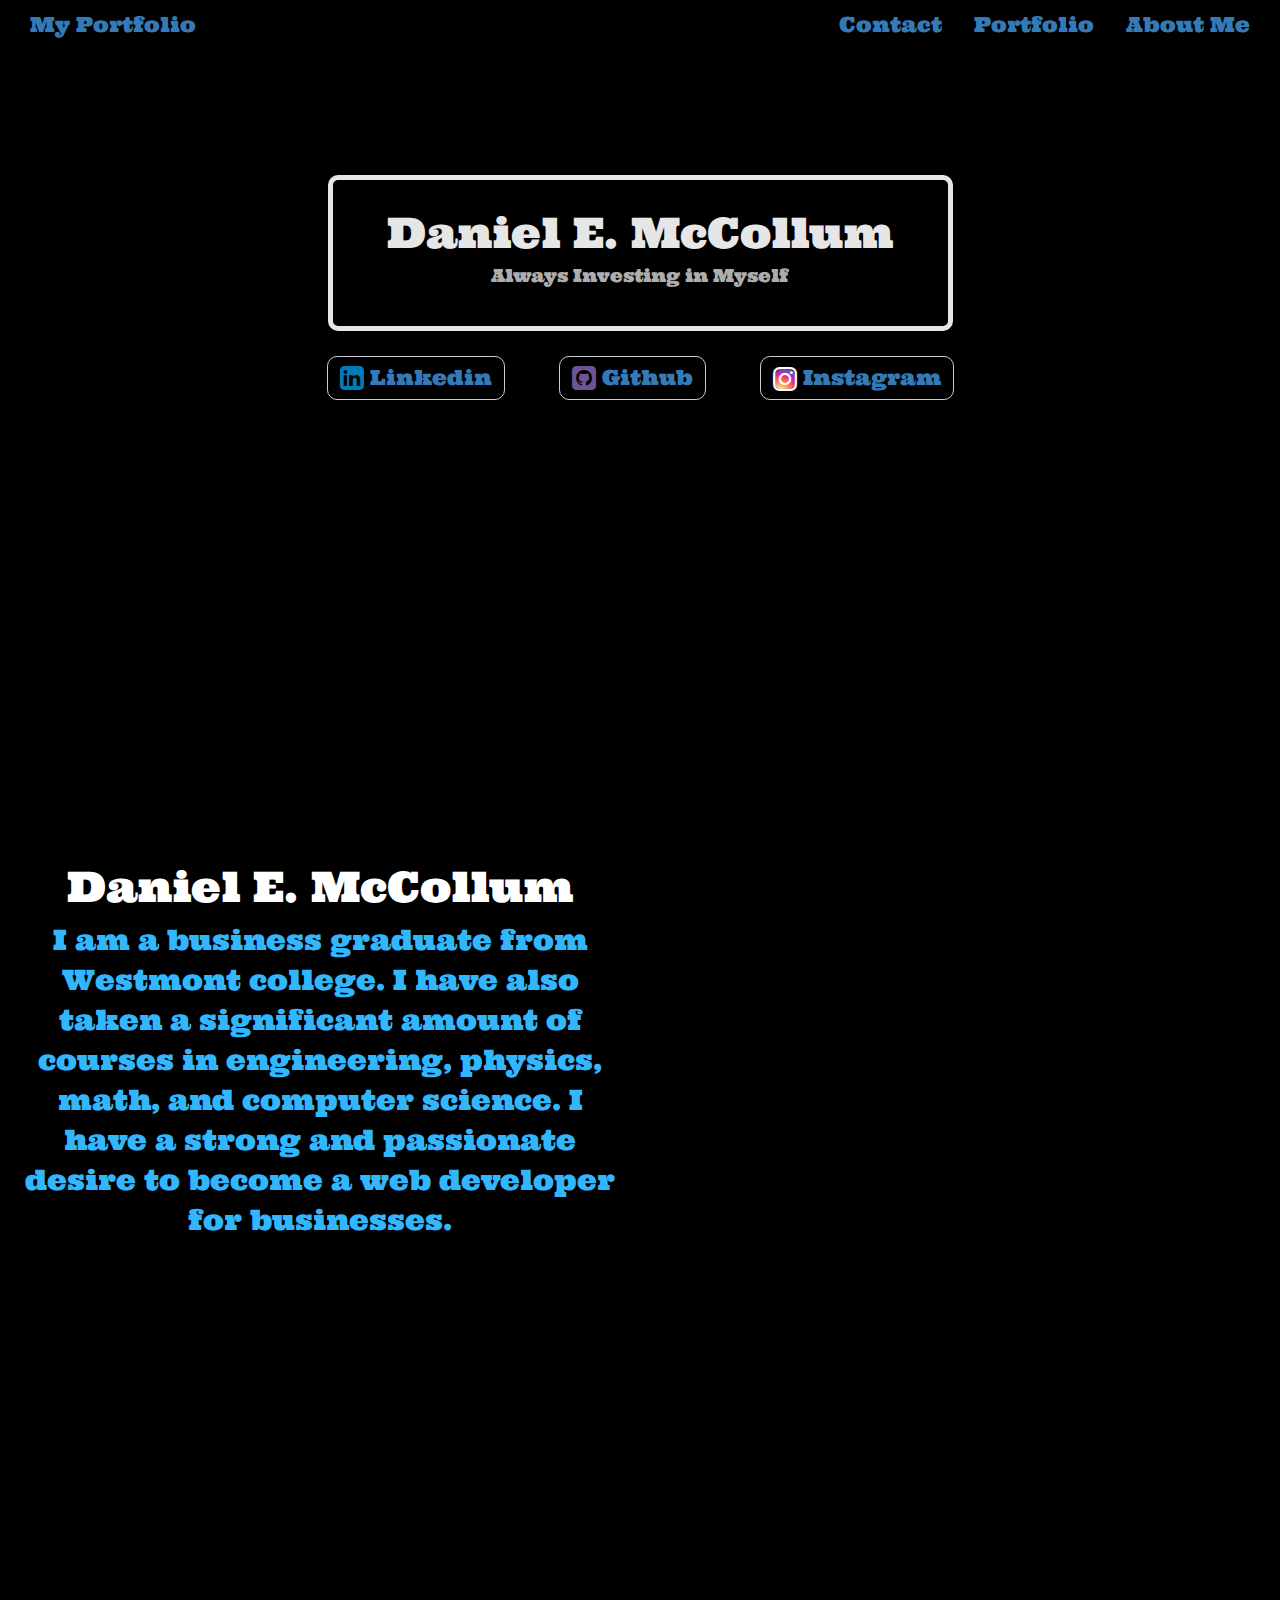
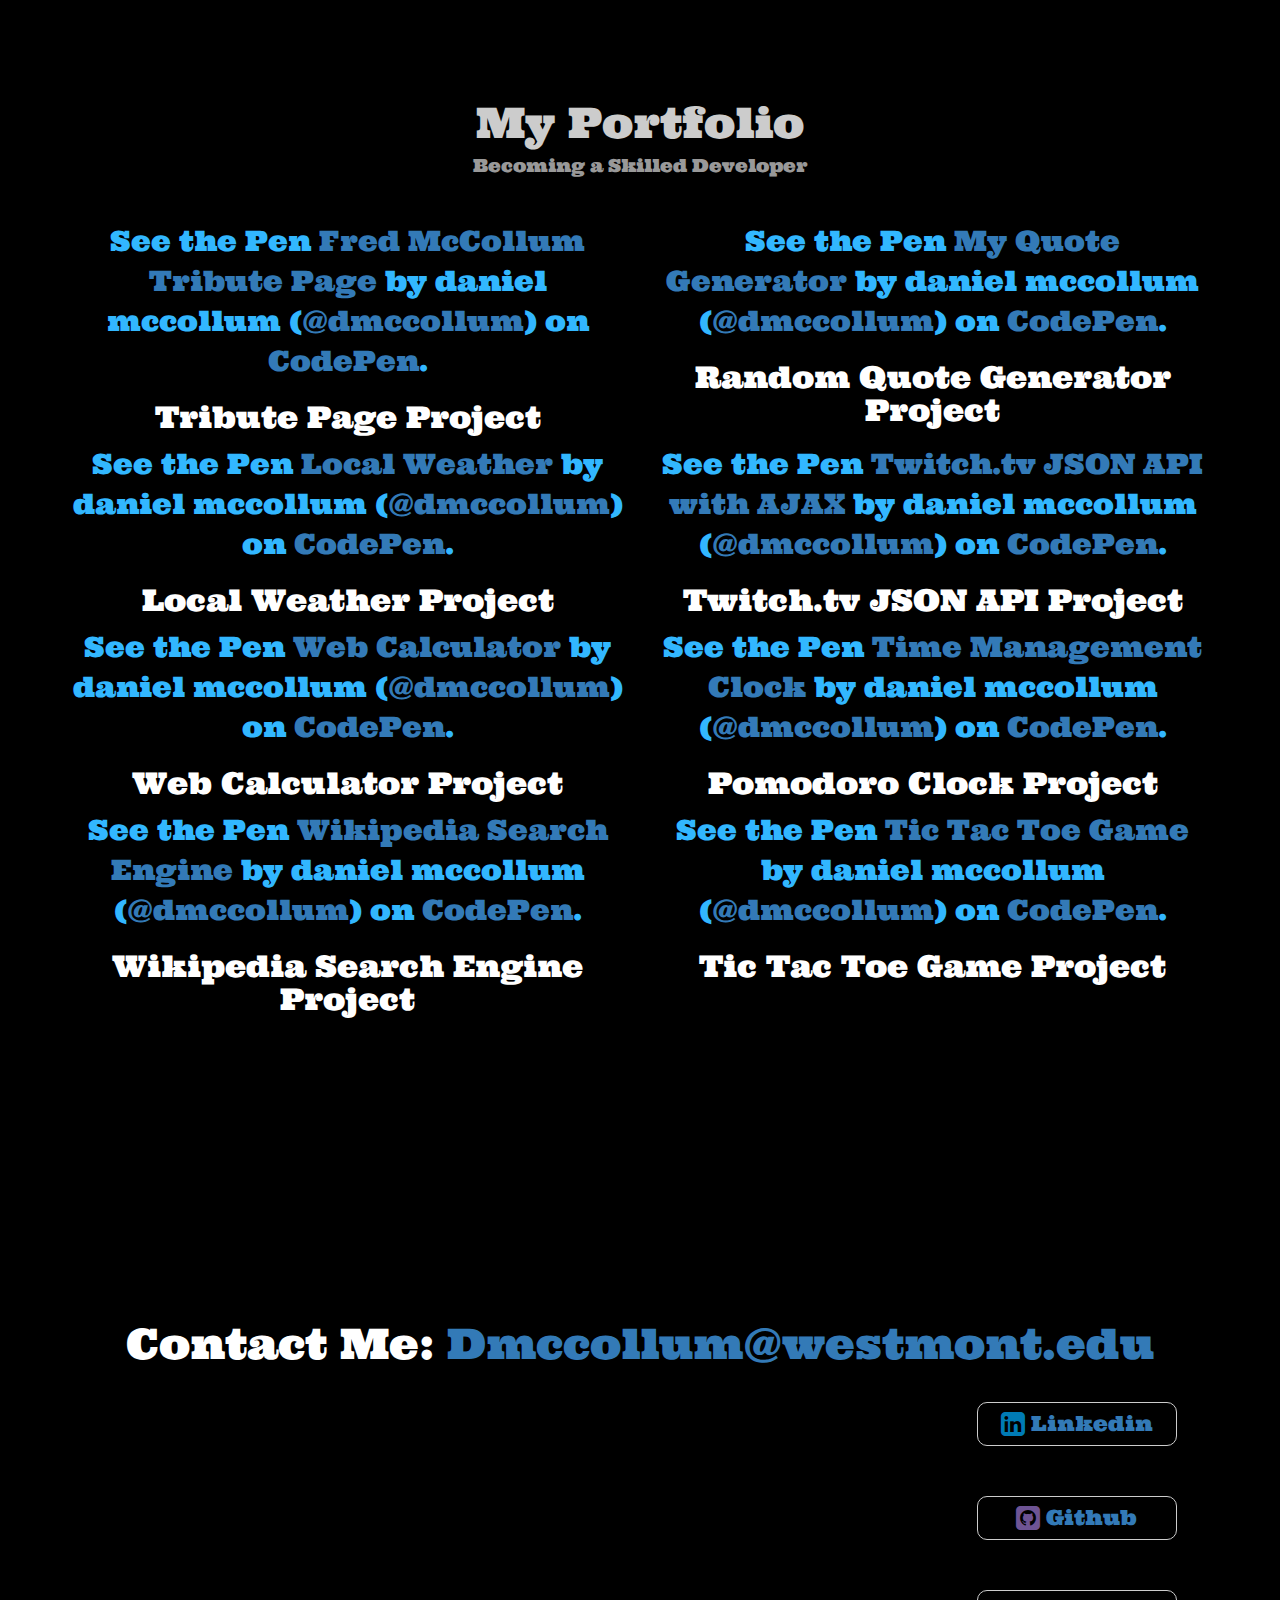
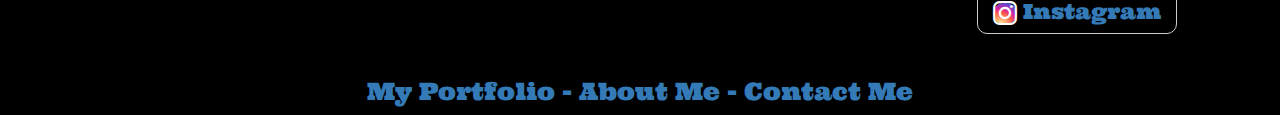
==== index.html @ 39d28a1c "Merge pull request #1 from danthecodeman/button_and_project_change" ====
<!DOCTYPE html>
<html lang="en" >

<head>
  <meta charset="UTF-8">
  <title>Daniel's Portfolio</title>
   <link rel="stylesheet" type="text/css" href="//fonts.googleapis.com/css?family=Ultra">
  <link href="https://maxcdn.bootstrapcdn.com/font-awesome/4.7.0/css/font-awesome.min.css" rel="stylesheet" integrity="sha384-wvfXpqpZZVQGK6TAh5PVlGOfQNHSoD2xbE+QkPxCAFlNEevoEH3Sl0sibVcOQVnN" crossorigin="anonymous">
  
  <link rel='stylesheet prefetch' href='https://cdnjs.cloudflare.com/ajax/libs/twitter-bootstrap/3.3.7/css/bootstrap.min.css'>

      <link rel="stylesheet" href="css/style.css">

  
</head>

<body>

  <div class="container-fluid">
    <div class="pageOne text-center" id="p1">
    <ul class="nav nav-pills">
      <li>
        <a href="#p1">My Portfolio</a>
      </li>
      <li class="pull-right">
        <a href="#p2">About Me</a>
      </li>
      <li class="pull-right">
        <a href="#p3">Portfolio</a>
      </li>
      <li class="pull-right">
        <a href="#p4">Contact</a>
      </li>
    </ul>
      <div class="box">
      <h1>Daniel E. McCollum</h1>
      <h4>Always Investing in Myself</h4>
      </div>
      <div class="btnList text-center">
        <a class="btn btn-default" href="https://www.linkedin.com/in/daniel-mccollum-6799039a/" target="_blank"><i class="fa fa-linkedin-square fa-lg" id="linkedinIcon"></i> Linkedin</a>
        <a class="btn btn-default" href="https://github.com/danthecodeman" target="_blank"><i class="fa fa-github-square fa-lg" id="githubIcon"></i> Github</a>
        <a class="btn btn-default" href="https://www.instagram.com/theonlybigd/?hl=en" target="-blank"><i class="fa fa-instagram fa-lg" id="instagramIcon"></i> Instagram</a>
      </div>
    </div>
  </div>
    <div class="pageTwo text-center" id="p2">
      <div cass="row">
        <div class="col-md-6 text-center">
          <h1>Daniel E. McCollum</h1>
          <p>I am a business graduate from Westmont college. I have also taken a significant amount of courses in engineering, physics, math, and computer science. I have a strong and passionate desire to become a web developer for businesses.</p>
        </div>
        <div class="col-md-6">
          <img src="https://scontent-atl3-1.xx.fbcdn.net/v/t1.0-9/11949344_890489787654986_9167381716101037892_n.jpg?oh=1e8e7c2757f4238fbfb5c8cb4148d1d1&oe=5B0D6DD3" class="me">
        </div>
      </div>
    </div>
    <div class="pageThree text-center" id="p3">
      <div class="paddingTop">
        <div class="block text-center">
        <h1>My Portfolio</h1>
        <h4>Becoming a Skilled Developer</h4>
        </div>
      </div>
      <div class="container">
        <div class="row">
        <div class="col-md-6">
          <p data-height="265" data-theme-id="0" data-slug-hash="EQejGQ" data-default-tab="result" data-user="dmccollum" data-embed-version="2" data-pen-title="Fred McCollum Tribute Page" class="codepen">See the Pen <a href="https://codepen.io/dmccollum/full/EQejGQ/">Fred McCollum Tribute Page</a> by daniel mccollum (<a href="https://codepen.io/dmccollum">@dmccollum</a>) on <a href="https://codepen.io">CodePen</a>.</p>
  <script async src="https://static.codepen.io/assets/embed/ei.js"></script>
          <a href="https://codepen.io/dmccollum/full/EQejGQ/" target="_blank"><h2>Tribute Page Project</h2></a>
        </div>
        <div class="col-md-6">
          <p data-height="265" data-theme-id="0" data-slug-hash="PRpZRb" data-default-tab="result" data-user="dmccollum" data-embed-version="2" data-pen-title="My Quote Generator" class="codepen">See the Pen <a href="https://codepen.io/dmccollum/full/PRpZRb/">My Quote Generator</a> by daniel mccollum (<a href="https://codepen.io/dmccollum">@dmccollum</a>) on <a href="https://codepen.io">CodePen</a>.</p>
  <script async src="https://static.codepen.io/assets/embed/ei.js"></script>
          <a href="https://codepen.io/dmccollum/full/PRpZRb/" target="_blank"><h2>Random Quote Generator Project</h2></a>
        </div>
      </div>
      </div>
      <div class="container">
        <div class="row">
        <div class="col-md-6">
        <p data-height="265" data-theme-id="0" data-slug-hash="gexbvN" data-default-tab="result" data-user="dmccollum" data-embed-version="2" data-pen-title="Local Weather" class="codepen">See the Pen <a href="https://codepen.io/dmccollum/full/gexbvN/">Local Weather</a> by daniel mccollum (<a href="https://codepen.io/dmccollum">@dmccollum</a>) on <a href="https://codepen.io">CodePen</a>.</p>
  <script async src="https://static.codepen.io/assets/embed/ei.js"></script>
          <a href="https://codepen.io/dmccollum/full/gexbvN/" target="_blank"><h2>Local Weather Project</h2></a>
        </div>
        <div class="col-md-6">
          <p data-height="265" data-theme-id="0" data-slug-hash="bvLbzN" data-default-tab="result" data-user="dmccollum" data-embed-version="2" data-pen-title="Twitch.tv JSON API with AJAX" class="codepen">See the Pen <a href="https://codepen.io/dmccollum/full/bvLbzN/">Twitch.tv JSON API with AJAX</a> by daniel mccollum (<a href="https://codepen.io/dmccollum">@dmccollum</a>) on <a href="https://codepen.io">CodePen</a>.</p>
  <script async src="https://static.codepen.io/assets/embed/ei.js"></script>
          <a href="https://codepen.io/dmccollum/full/bvLbzN/" target="_blank"><h2>Twitch.tv JSON API Project</h2></a>
        </div>
      </div>
      </div>
      <div class="container">
        <div class="row">
        <div class="col-md-6">
          <p data-height="265" data-theme-id="0" data-slug-hash="vjGVZy" data-default-tab="result" data-user="dmccollum" data-embed-version="2" data-pen-title="Web Calculator" class="codepen">See the Pen <a href="https://codepen.io/dmccollum/full/vjGVZy/">Web Calculator</a> by daniel mccollum (<a href="https://codepen.io/dmccollum">@dmccollum</a>) on <a href="https://codepen.io">CodePen</a>.</p>
  <script async src="https://static.codepen.io/assets/embed/ei.js"></script>
          <a href="https://codepen.io/dmccollum/full/vjGVZy/" target="_blank"><h2>Web Calculator Project</h2></a>
        </div>
        <div class="col-md-6">
         <p data-height="265" data-theme-id="0" data-slug-hash="GdWMEe" data-default-tab="result" data-user="dmccollum" data-embed-version="2" data-pen-title="Time Management Clock" class="codepen">See the Pen <a href="https://codepen.io/dmccollum/full/GdWMEe/">Time Management Clock</a> by daniel mccollum (<a href="https://codepen.io/dmccollum">@dmccollum</a>) on <a href="https://codepen.io">CodePen</a>.</p>
  <script async src="https://static.codepen.io/assets/embed/ei.js"></script>
          <a href="https://codepen.io/dmccollum/full/GdWMEe/" target="_blank"><h2>Pomodoro Clock Project</h2></a>
        </div>
      </div>
      </div>
      <div class="container">
        <div class="row">
        <div class="col-md-6">
          <p data-height="265" data-theme-id="0" data-slug-hash="XEzrma" data-default-tab="result" data-user="dmccollum" data-embed-version="2" data-pen-title="Wikipedia Search Engine" class="codepen">See the Pen <a href="https://codepen.io/dmccollum/full/XEzrma/">Wikipedia Search Engine</a> by daniel mccollum (<a href="https://codepen.io/dmccollum">@dmccollum</a>) on <a href="https://codepen.io">CodePen</a>.</p>
  <script async src="https://static.codepen.io/assets/embed/ei.js"></script>
          <a href="https://codepen.io/dmccollum/full/XEzrma/" target="_blank"><h2>Wikipedia Search Engine Project</h2></a>
        </div>
        <div class="col-md-6">
          <p data-height="265" data-theme-id="0" data-slug-hash="xjYMjQ" data-default-tab="result" data-user="dmccollum" data-embed-version="2" data-pen-title="Tic Tac Toe" class="codepen">See the Pen <a href="https://codepen.io/dmccollum/full/xjYMjQ/">Tic Tac Toe Game</a> by daniel mccollum (<a href="https://codepen.io/dmccollum">@dmccollum</a>) on <a href="https://codepen.io">CodePen</a>.</p>
  <script async src="https://static.codepen.io/assets/embed/ei.js"></script>
          <a href="https://codepen.io/dmccollum/full/xjYMjQ/" target="_blank"><h2>Tic Tac Toe Game Project</h2></a>
        </div>
      </div>
      </div>
   </div>
         
   <div class="pageFour text-center" id="p4">
     <div class="row">
       <div class"col-md-8">
         <h1>Contact Me: <a href="mailto:dmccollum@westmont.edu">Dmccollum@westmont.edu</a></h1>
       </div>
       <div class="col-md-4 pull-right">
         <a class="btn btn-default paddingBTN" href="https://www.linkedin.com/in/daniel-mccollum-6799039a/" target="_blank"><i class="fa fa-linkedin-square fa-lg" id="linkedinIcon"></i> Linkedin</a>
         <br />
         <a class="btn btn-default paddingBTN" href="https://github.com/danthecodeman" target="_blank"><i class="fa fa-github-square fa-lg" id="githubIcon"></i> Github</a>
         <br />
         <a class="btn btn-default paddingBTN" href="https://www.instagram.com/theonlybigd/?hl=en" target="_blank"><i class="fa fa-instagram fa-lg" id="instagramIcon"></i> Instagram</a>
       </div>
     </div>
     <div class="footer">
       <h3>
         <a href="#p3">My Portfolio -
         </a>
         <a href="#p2">About Me -
         </a>
         <a href="#p4">Contact Me
         </a>
       </h3>
     </div>
     
  </div>
  </div>
  

</body>

</html>
---- css/style.css ----
.nav-pills{
  font-size: 1.5em;
  background-color: black;
  margin-bottom: 10%;
}

#linkedinIcon {
  color: rgb(0, 123, 181);
}

#githubIcon {
  color: #6e5494;
}

#instagramIcon {
  display: inline-block;
  border-radius: 40px;
  color: #fff;
  vertical-align: middle;
  background: #d6249f;
  background: radial-gradient(circle at 30% 107%, #fdf497 0%, #fdf497 5%, #fd5949 45%,#d6249f 60%,#285AEB 90%);
  box-shadow: 0px 3px 10px rgba(0,0,0,.25);
}

.block {
  background-color: black;
  opacity: .8;
  padding: 10px;
  width: 50%;
  margin-left: auto;
  margin-right: auto;
  border-radius: 10px;
}

.box{
  margin-left: auto;
  margin-right: auto;
  border: white solid;
  border-width:thick;
  border-radius:10px;
  width: 50%;
  background-color: black;
  opacity: .9;
  padding: 30px;
}

body,html {
  background-color: black;
  font-family: Ultra;
  overflow-x:hidden
}

h1 {
  padding: 0;
  padding-top: 0%;
  margin-top: 0px;
  font-size: 3.0em;
  color:white;
}

h2 {
  color:white;
}

h4{
 color:silver; 
}

p{
 color:#32b7ff;
}

.btn-default {
  background-color: black;
  color: #337ab7;
  font-size: 1.5em;
  border-radius: 10px;
  margin:25px;
}

.pageOne {
  background:url("http://www.intrawallpaper.com/static/images/HD-Wallpapers-646.jpg");
  background-size: cover;
  height: 800px;
} 

.pageTwo {
  background:url("http://www.windowscentral.com/sites/windowscentral.com/files/images/ga/windows-central-background.jpg");
  background-size: cover;
  height: 800px;
  padding-top: 5%;
  padding-bottom: 5%;
}

p {
  font-size: 2.0em;
}

.paddingTop {
  padding-top: 2%;
  padding-bottom: 2%;
}

.footer {
font-size: 15px;
background-color: black;
}

.me {
  height: 400px;
  display: block;
  margin-left: auto;
  margin-right: auto;
  border-radius: 50%;
}

.paddingBTN {
  width: 200px;
  margin-bottom: 25px;
}

.pageThree {
  background:url("https://wallpprs.media/2560x1440/snow-mountains-hd-wallpaper_wallpprs.com_.jpg");
  background-size: cover;
  padding-top: 5%;
  padding-bottom: 15%;
}

.pageFour {
  background:url("https://i0.wp.com/www.wallpapersbyte.com/wp-content/uploads/2015/06/Nature-Night-Sky-Stars-Blurred-Light-Show-Mountains-WallpapersByte-com-1366x768.jpg");
  background-size: cover;
  padding-top: 8%;;
}
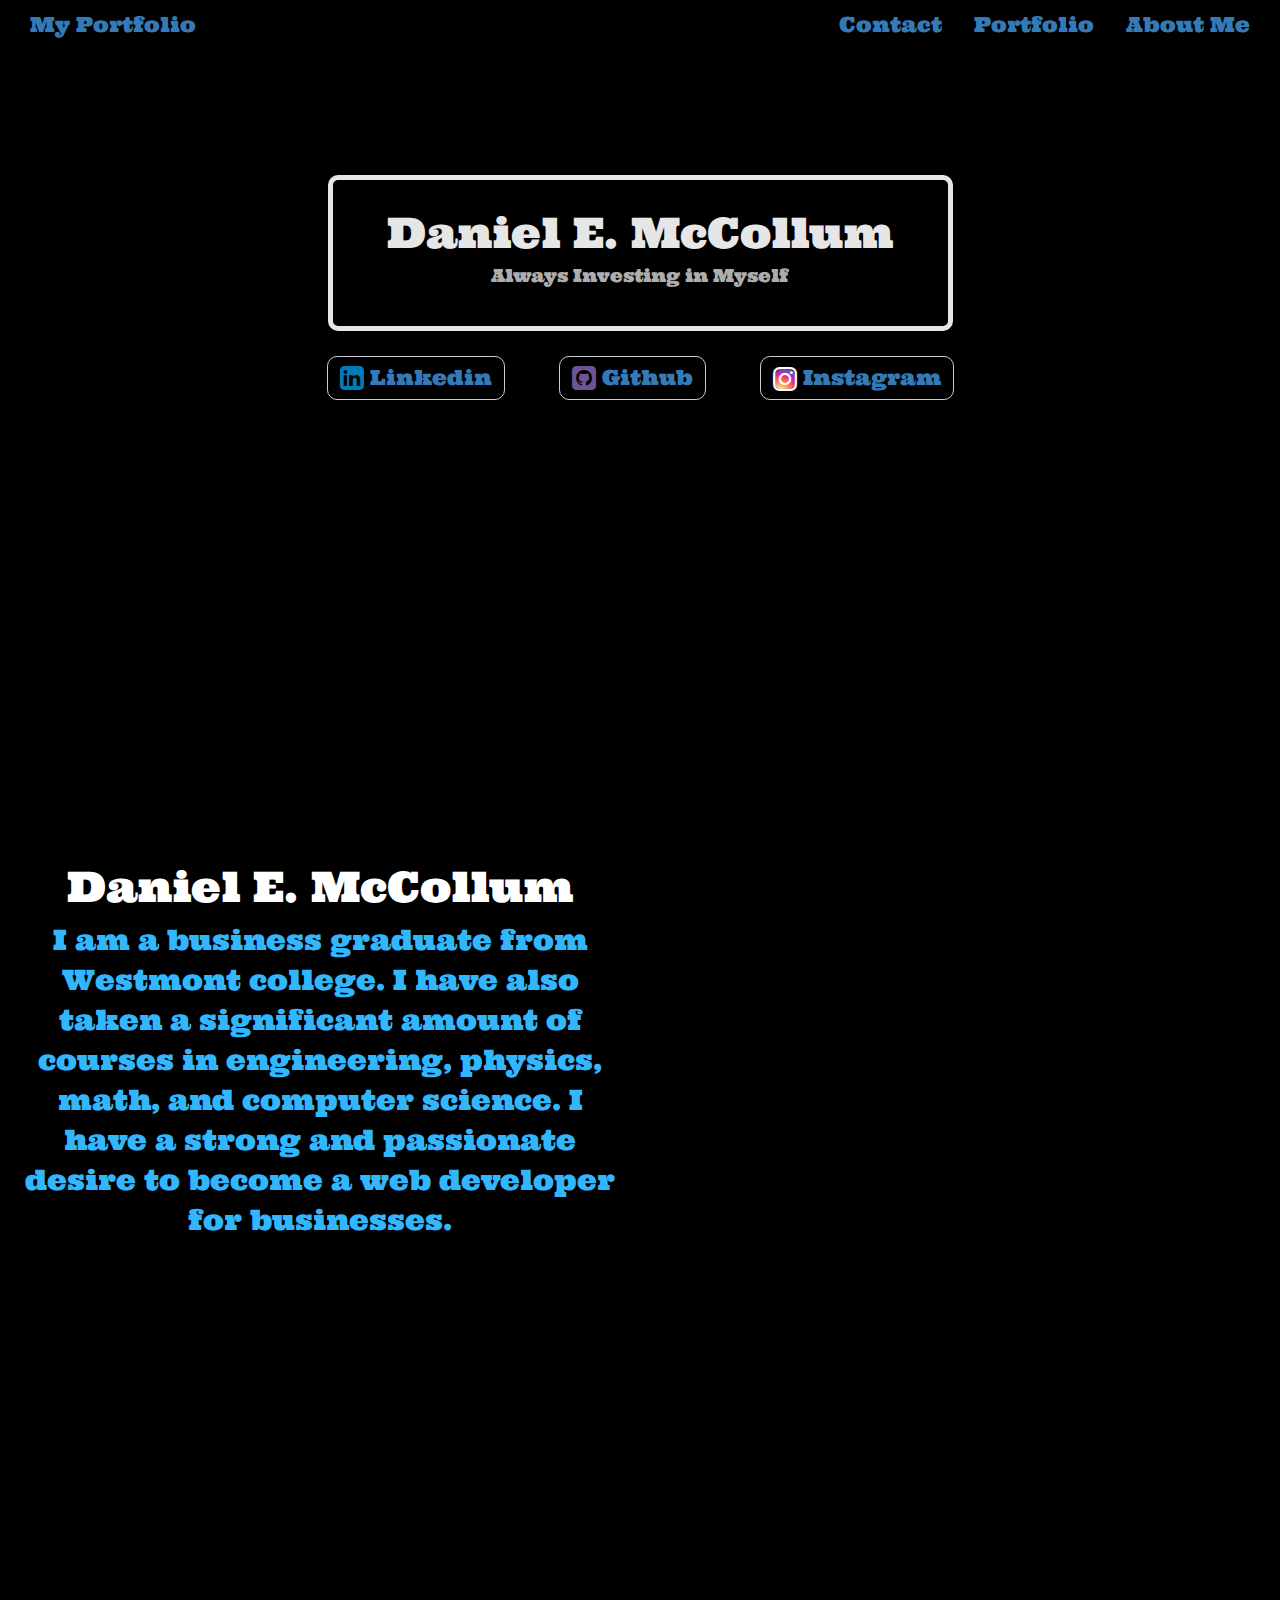
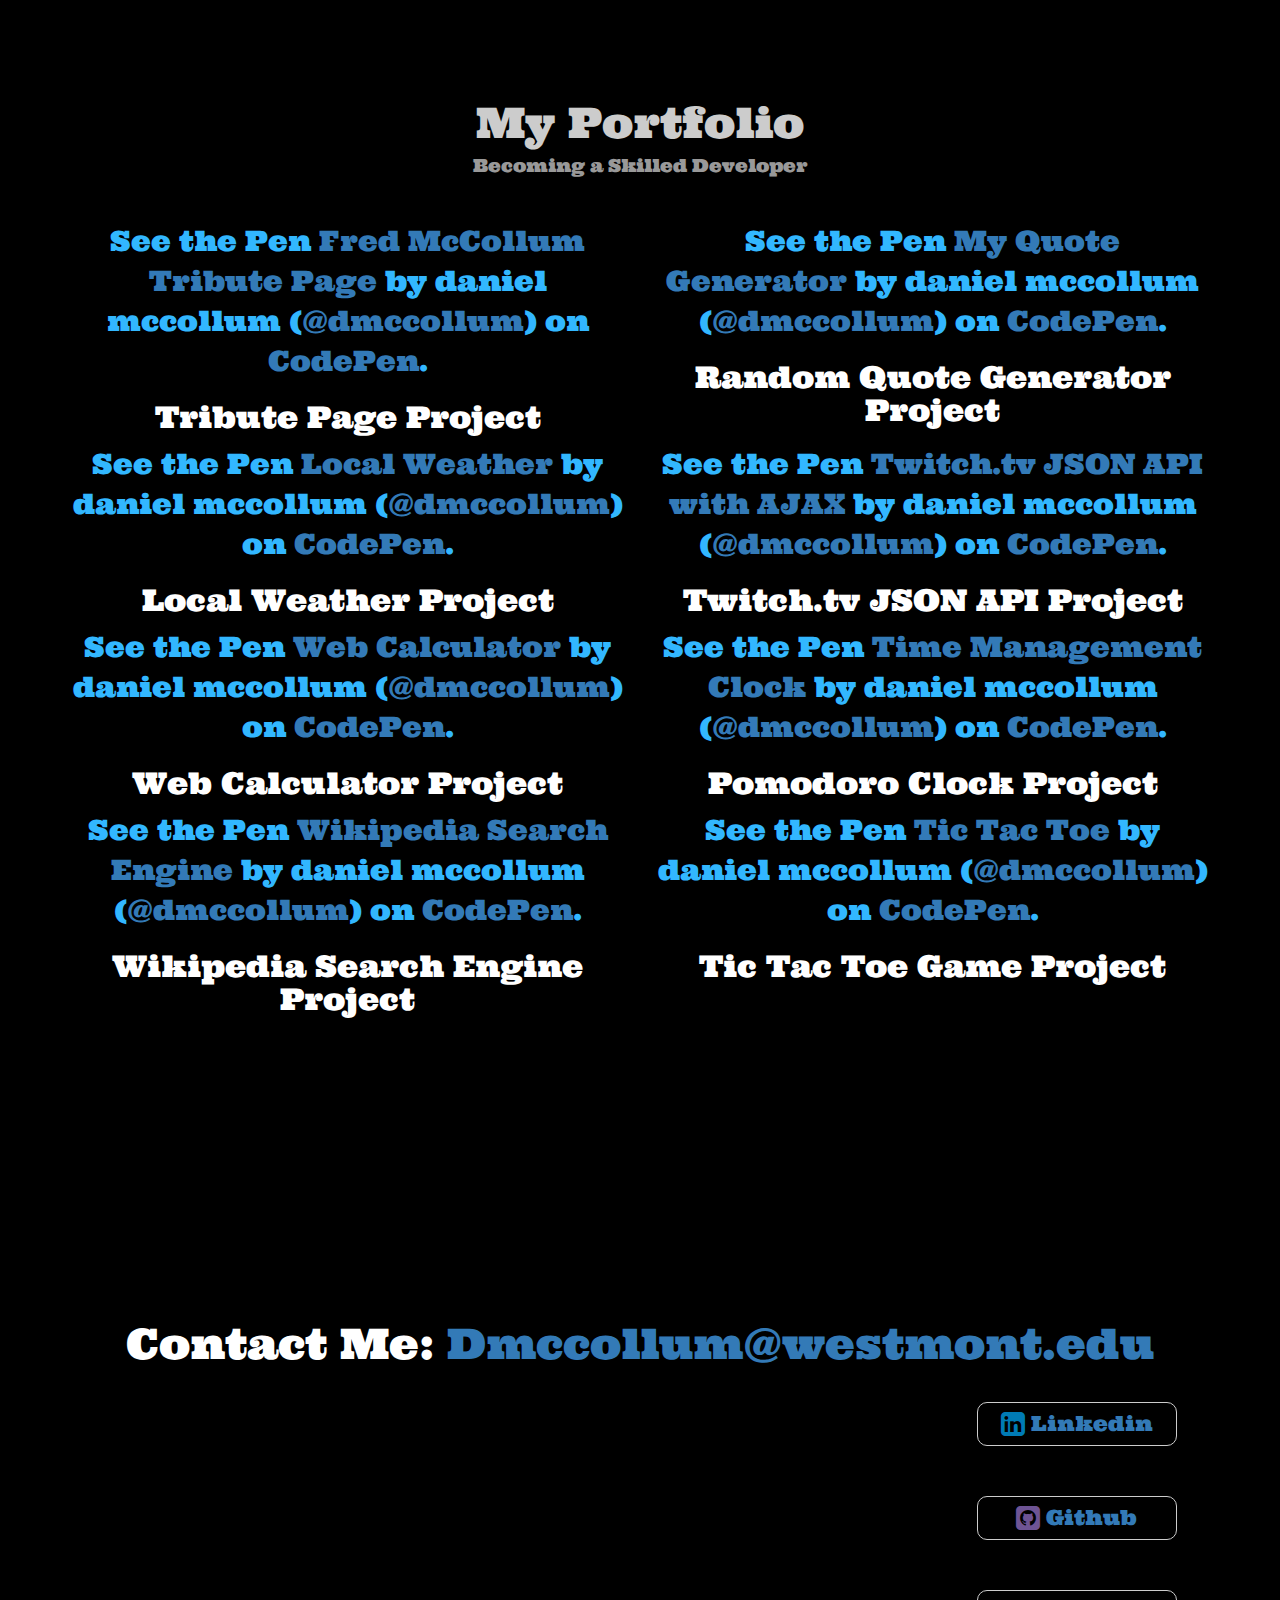
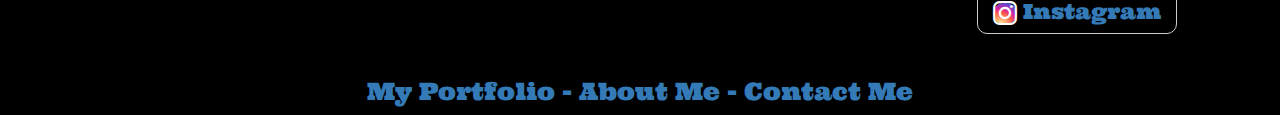
==== commit 649382ff: "dm - added new tic tac toe project link" ====
--- a/index.html
+++ b/index.html
@@ -111,9 +111,9 @@
           <a href="https://codepen.io/dmccollum/full/XEzrma/" target="_blank"><h2>Wikipedia Search Engine Project</h2></a>
         </div>
         <div class="col-md-6">
-          <p data-height="265" data-theme-id="0" data-slug-hash="xjYMjQ" data-default-tab="result" data-user="dmccollum" data-embed-version="2" data-pen-title="Tic Tac Toe" class="codepen">See the Pen <a href="https://codepen.io/dmccollum/full/xjYMjQ/">Tic Tac Toe Game</a> by daniel mccollum (<a href="https://codepen.io/dmccollum">@dmccollum</a>) on <a href="https://codepen.io">CodePen</a>.</p>
-  <script async src="https://static.codepen.io/assets/embed/ei.js"></script>
-          <a href="https://codepen.io/dmccollum/full/xjYMjQ/" target="_blank"><h2>Tic Tac Toe Game Project</h2></a>
+          <p data-height="265" data-theme-id="0" data-slug-hash="bMZpWE" data-default-tab="result" data-user="dmccollum" data-embed-version="2" data-pen-title="Tic Tac Toe" class="codepen">See the Pen <a href="https://codepen.io/dmccollum/full/bMZpWE/">Tic Tac Toe</a> by daniel mccollum (<a href="https://codepen.io/dmccollum">@dmccollum</a>) on <a href="https://codepen.io">CodePen</a>.</p>
+          <script async src="https://static.codepen.io/assets/embed/ei.js"></script>
+          <a href="https://codepen.io/dmccollum/full/bMZpWE/" target="_blank"><h2>Tic Tac Toe Game Project</h2></a>
         </div>
       </div>
       </div>
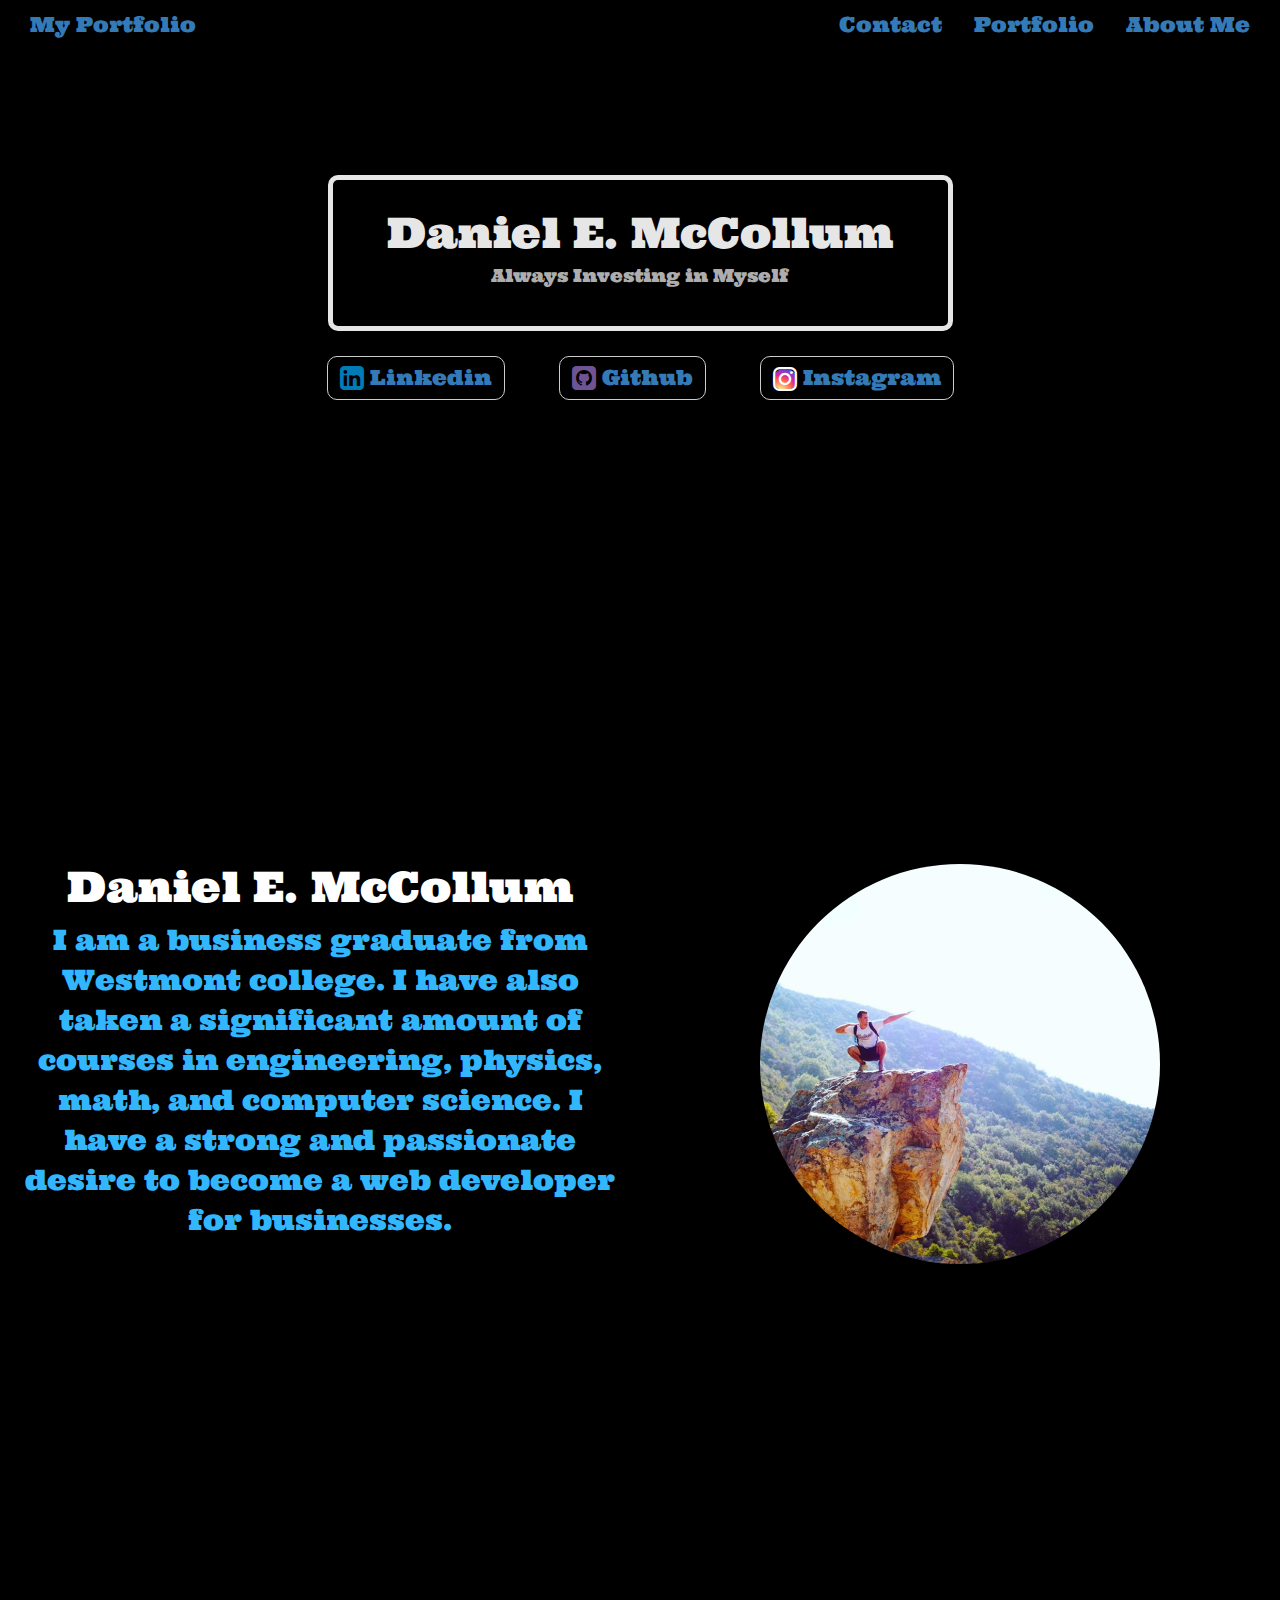
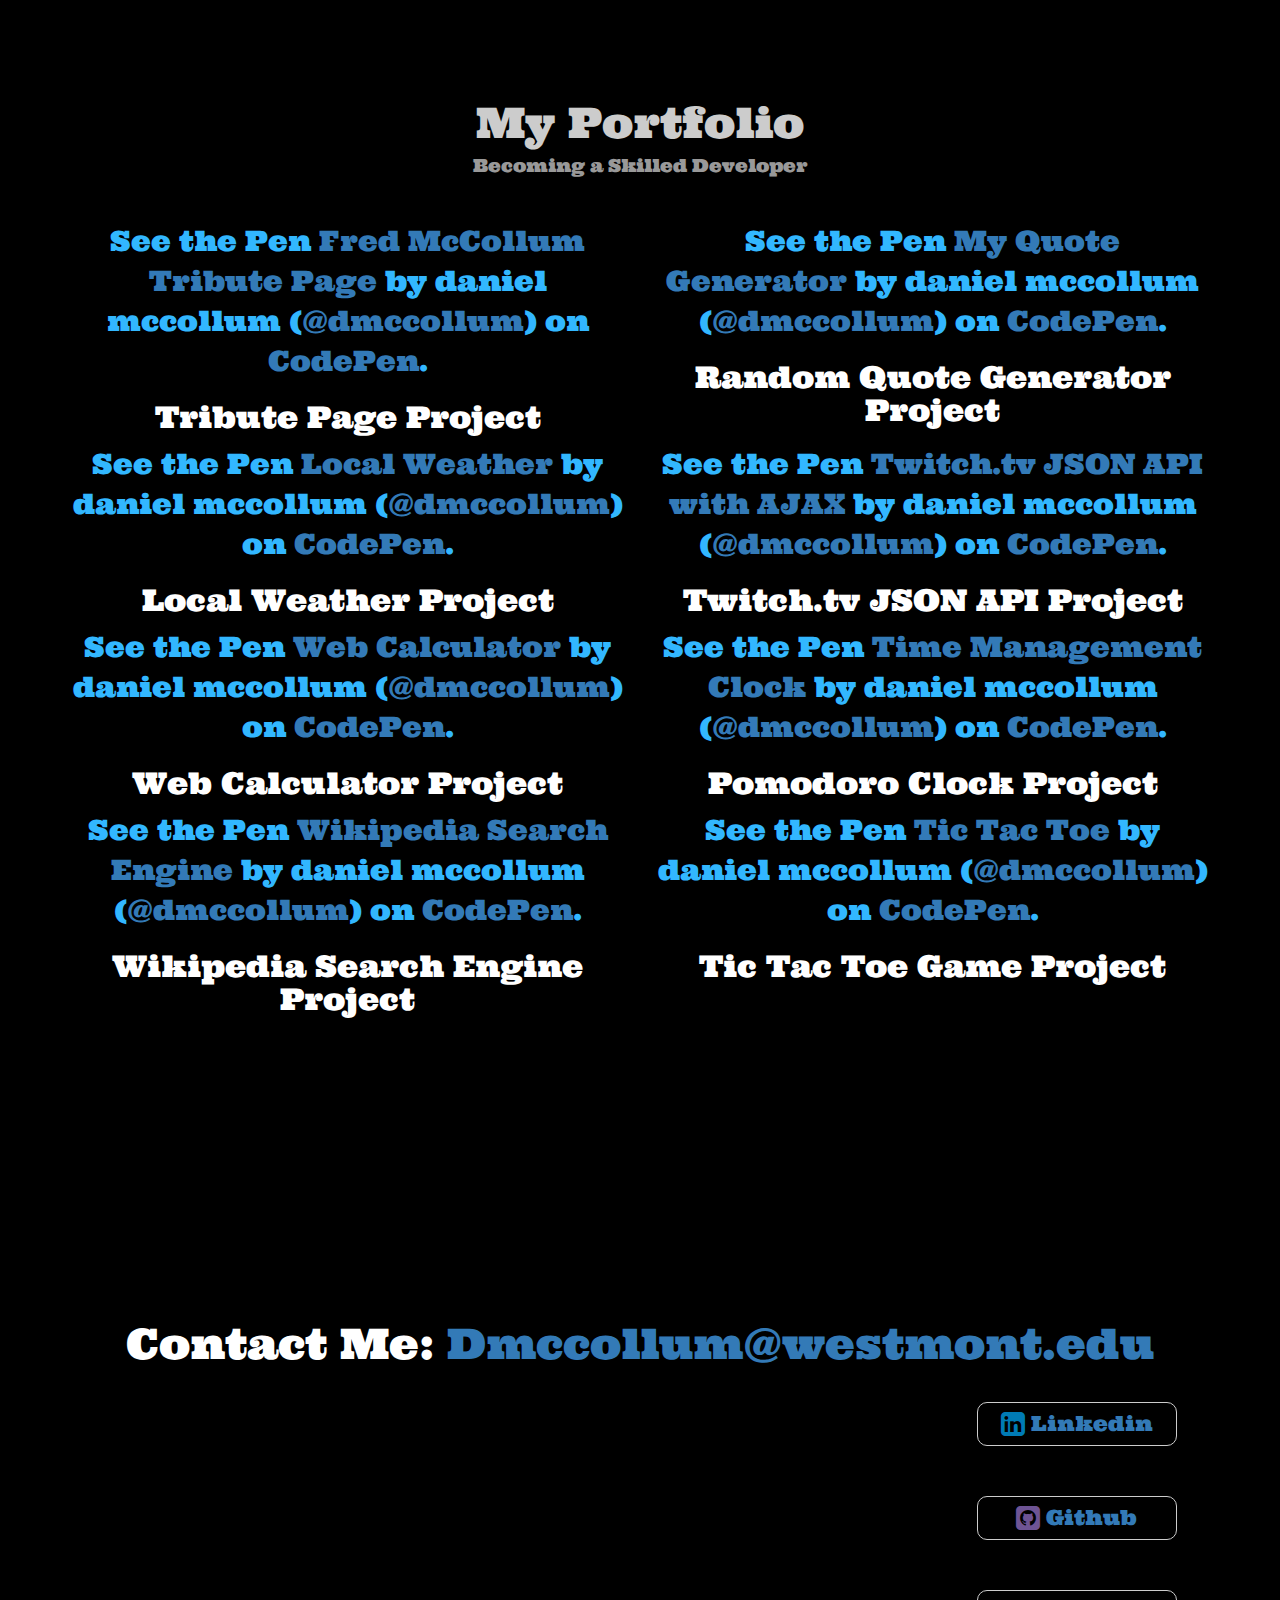
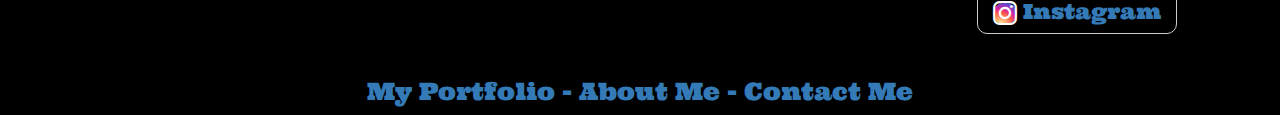
==== commit bb60aeab: "dm - added picture folder with a single picture and fixed white spaces" ====
--- a/index.html
+++ b/index.html
@@ -1,22 +1,15 @@
 <!DOCTYPE html>
 <html lang="en" >
-
 <head>
   <meta charset="UTF-8">
   <title>Daniel's Portfolio</title>
-   <link rel="stylesheet" type="text/css" href="//fonts.googleapis.com/css?family=Ultra">
+  <link rel="stylesheet" type="text/css" href="//fonts.googleapis.com/css?family=Ultra">
   <link href="https://maxcdn.bootstrapcdn.com/font-awesome/4.7.0/css/font-awesome.min.css" rel="stylesheet" integrity="sha384-wvfXpqpZZVQGK6TAh5PVlGOfQNHSoD2xbE+QkPxCAFlNEevoEH3Sl0sibVcOQVnN" crossorigin="anonymous">
-  
   <link rel='stylesheet prefetch' href='https://cdnjs.cloudflare.com/ajax/libs/twitter-bootstrap/3.3.7/css/bootstrap.min.css'>
-
-      <link rel="stylesheet" href="css/style.css">
-
-  
+  <link rel="stylesheet" href="css/style.css">
 </head>
-
 <body>
-
-  <div class="container-fluid">
+ <div class="container-fluid">
     <div class="pageOne text-center" id="p1">
     <ul class="nav nav-pills">
       <li>
@@ -50,7 +43,7 @@
           <p>I am a business graduate from Westmont college. I have also taken a significant amount of courses in engineering, physics, math, and computer science. I have a strong and passionate desire to become a web developer for businesses.</p>
         </div>
         <div class="col-md-6">
-          <img src="https://scontent-atl3-1.xx.fbcdn.net/v/t1.0-9/11949344_890489787654986_9167381716101037892_n.jpg?oh=1e8e7c2757f4238fbfb5c8cb4148d1d1&oe=5B0D6DD3" class="me">
+          <img src="pictures/image.jpg" class="me">
         </div>
       </div>
     </div>
@@ -118,8 +111,7 @@
       </div>
       </div>
    </div>
-         
-   <div class="pageFour text-center" id="p4">
+    <div class="pageFour text-center" id="p4">
      <div class="row">
        <div class"col-md-8">
          <h1>Contact Me: <a href="mailto:dmccollum@westmont.edu">Dmccollum@westmont.edu</a></h1>
@@ -134,19 +126,12 @@
      </div>
      <div class="footer">
        <h3>
-         <a href="#p3">My Portfolio -
-         </a>
-         <a href="#p2">About Me -
-         </a>
-         <a href="#p4">Contact Me
-         </a>
+         <a href="#p3">My Portfolio -</a>
+         <a href="#p2">About Me -</a>
+         <a href="#p4">Contact Me</a>
        </h3>
      </div>
-     
   </div>
   </div>
-  
-
 </body>
-
 </html>
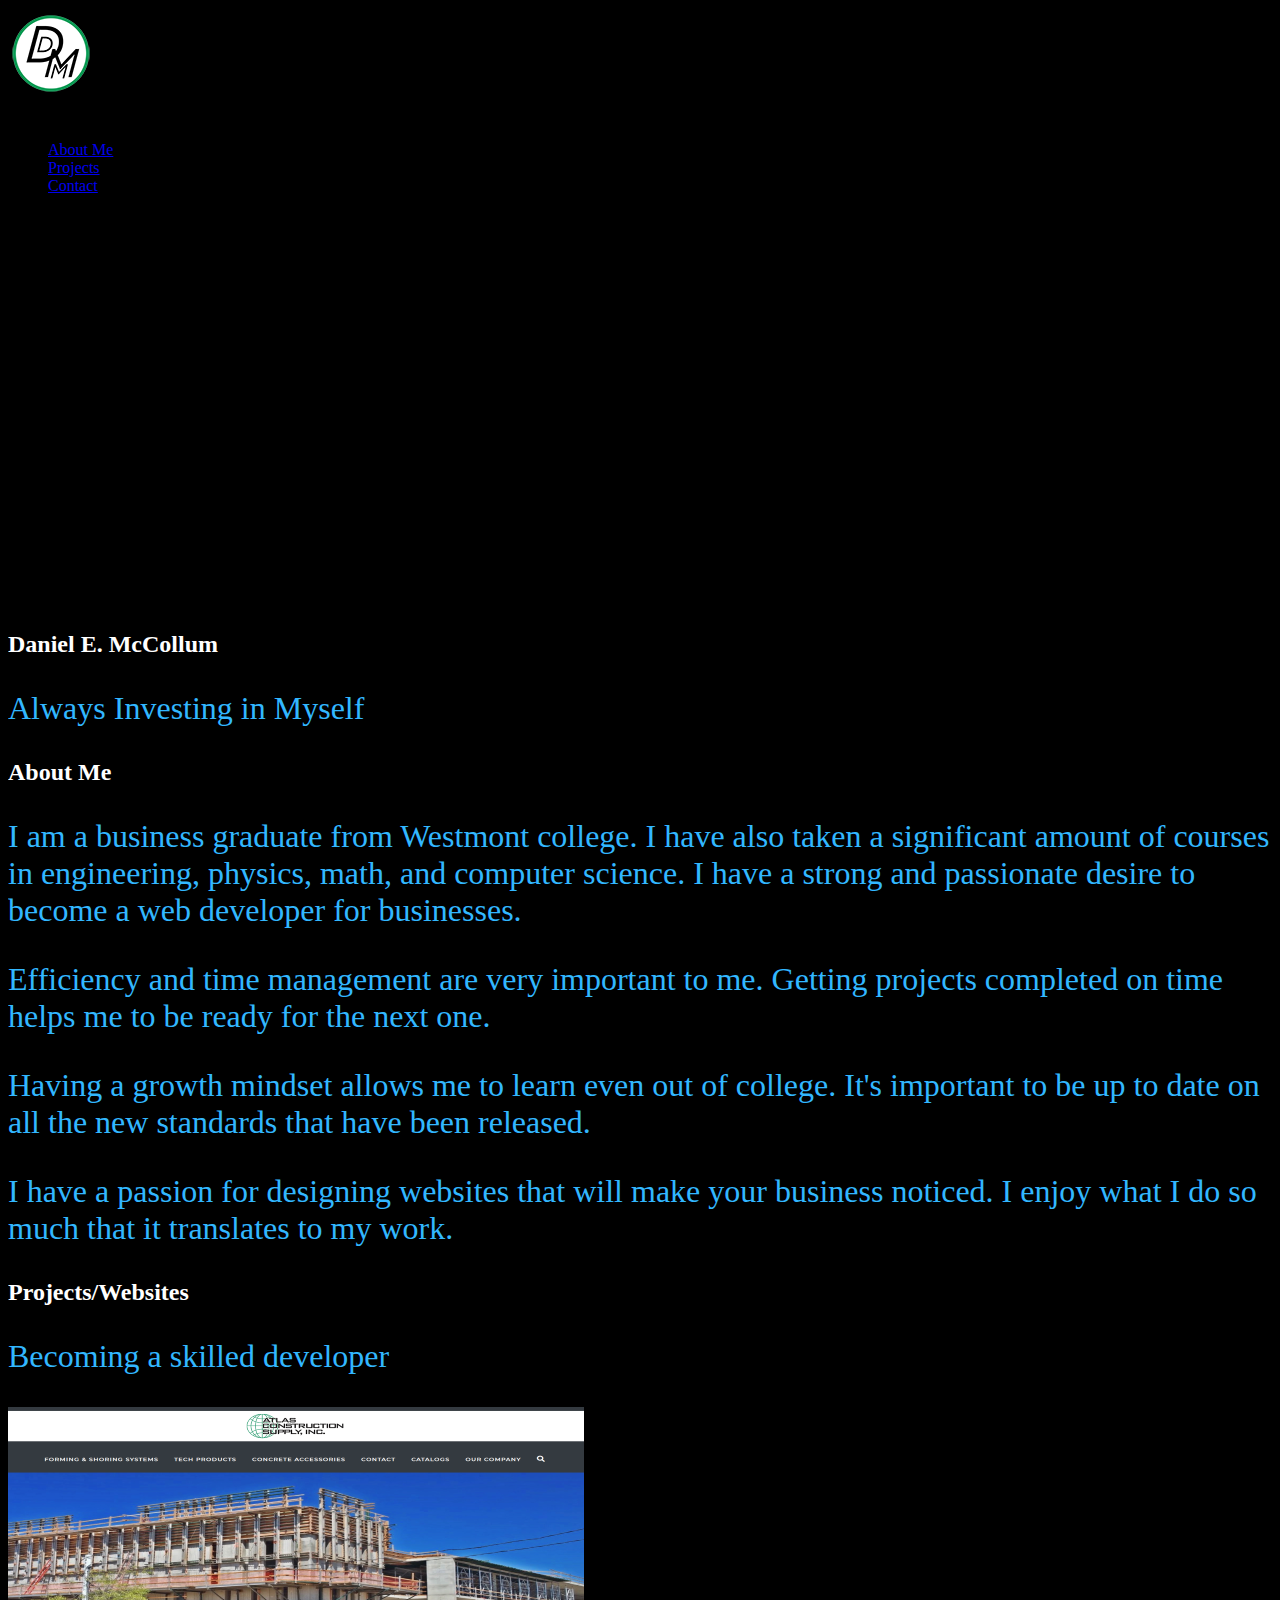
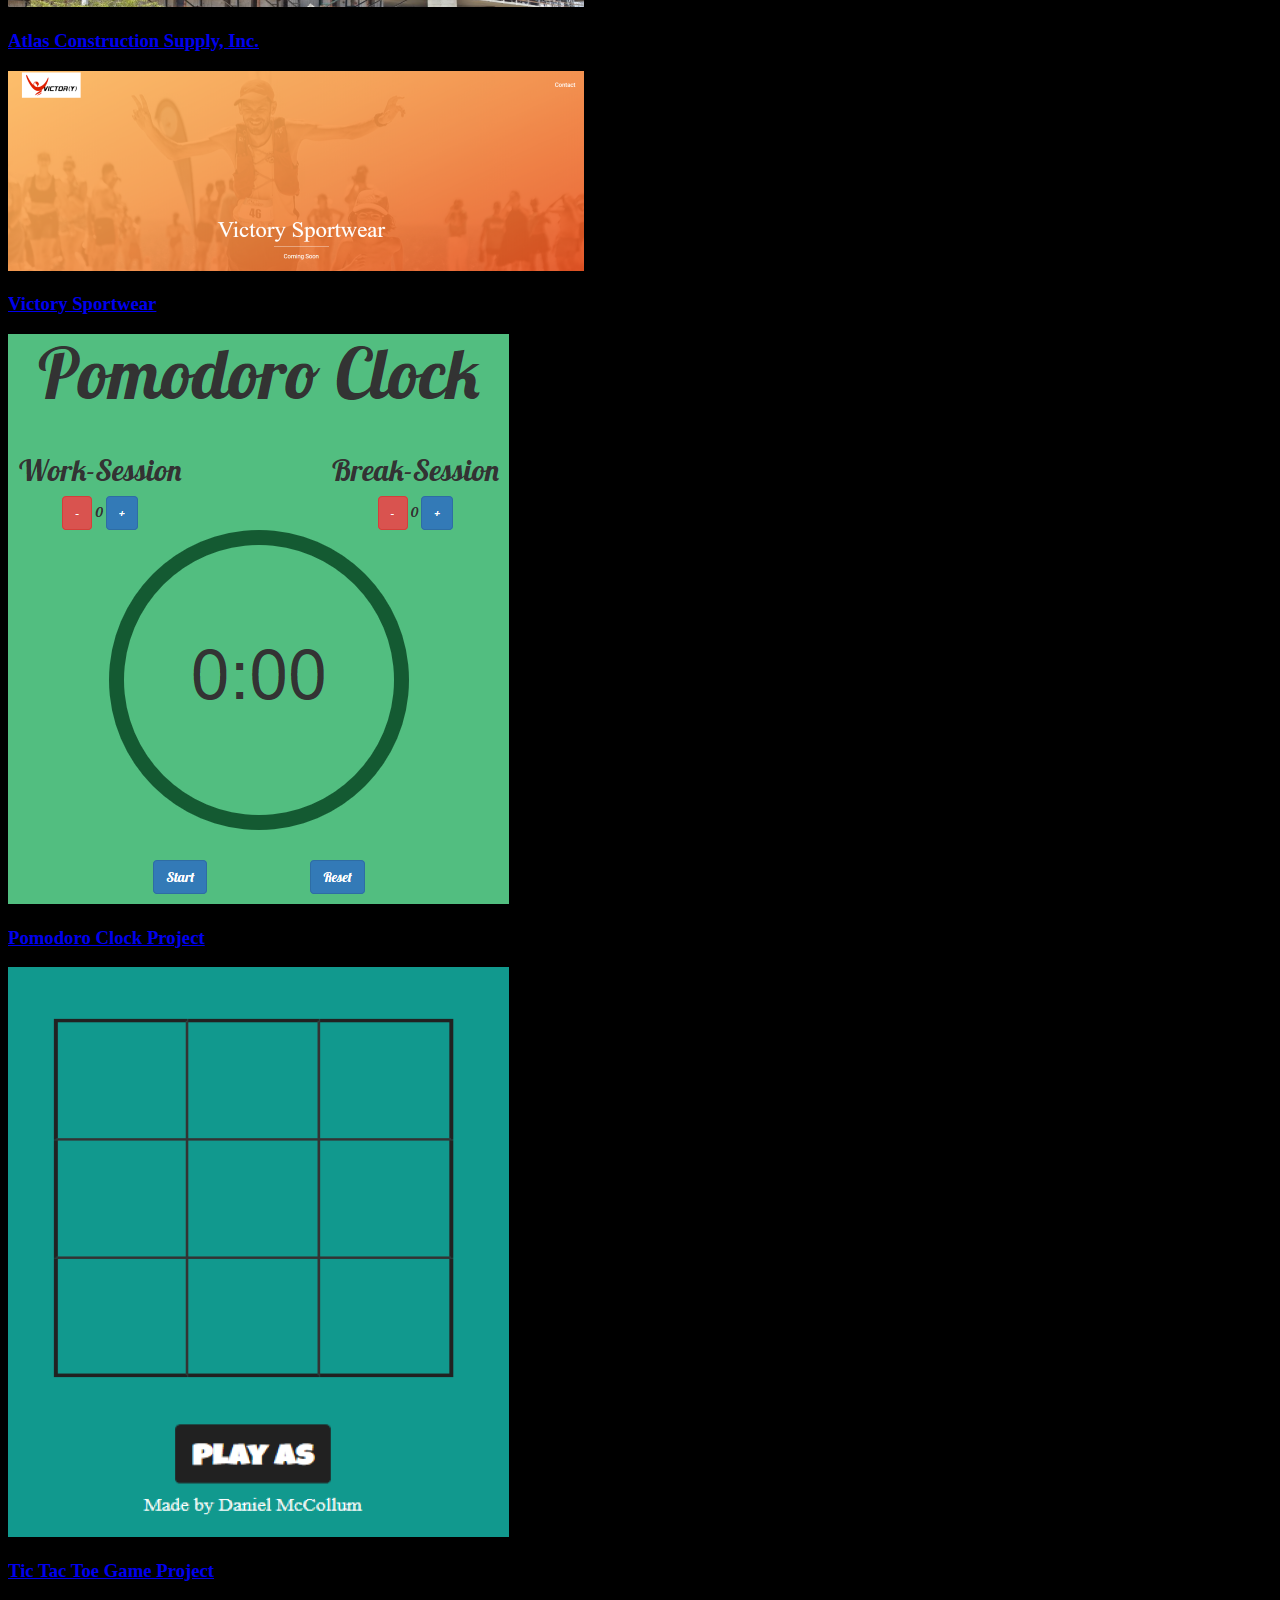
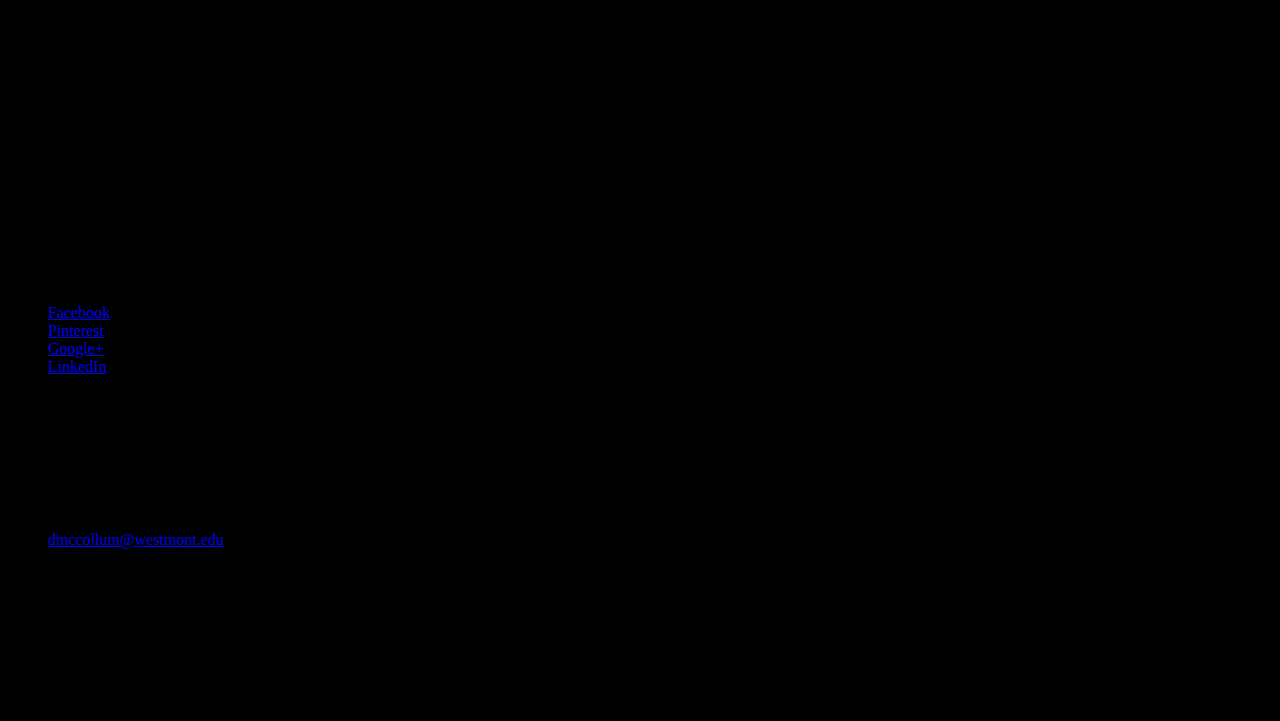
==== commit c4f94a78: "dm - defered javascript to end of file(actual)" ====
--- a/index.html
+++ b/index.html
@@ -1,137 +1,193 @@
 <!DOCTYPE html>
-<html lang="en" >
-<head>
-  <meta charset="UTF-8">
-  <title>Daniel's Portfolio</title>
-  <link rel="stylesheet" type="text/css" href="//fonts.googleapis.com/css?family=Ultra">
-  <link href="https://maxcdn.bootstrapcdn.com/font-awesome/4.7.0/css/font-awesome.min.css" rel="stylesheet" integrity="sha384-wvfXpqpZZVQGK6TAh5PVlGOfQNHSoD2xbE+QkPxCAFlNEevoEH3Sl0sibVcOQVnN" crossorigin="anonymous">
-  <link rel='stylesheet prefetch' href='https://cdnjs.cloudflare.com/ajax/libs/twitter-bootstrap/3.3.7/css/bootstrap.min.css'>
-  <link rel="stylesheet" href="css/style.css">
-</head>
-<body>
- <div class="container-fluid">
-    <div class="pageOne text-center" id="p1">
-    <ul class="nav nav-pills">
-      <li>
-        <a href="#p1">My Portfolio</a>
-      </li>
-      <li class="pull-right">
-        <a href="#p2">About Me</a>
-      </li>
-      <li class="pull-right">
-        <a href="#p3">Portfolio</a>
-      </li>
-      <li class="pull-right">
-        <a href="#p4">Contact</a>
-      </li>
-    </ul>
-      <div class="box">
-      <h1>Daniel E. McCollum</h1>
-      <h4>Always Investing in Myself</h4>
-      </div>
-      <div class="btnList text-center">
-        <a class="btn btn-default" href="https://www.linkedin.com/in/daniel-mccollum-6799039a/" target="_blank"><i class="fa fa-linkedin-square fa-lg" id="linkedinIcon"></i> Linkedin</a>
-        <a class="btn btn-default" href="https://github.com/danthecodeman" target="_blank"><i class="fa fa-github-square fa-lg" id="githubIcon"></i> Github</a>
-        <a class="btn btn-default" href="https://www.instagram.com/theonlybigd/?hl=en" target="-blank"><i class="fa fa-instagram fa-lg" id="instagramIcon"></i> Instagram</a>
-      </div>
-    </div>
-  </div>
-    <div class="pageTwo text-center" id="p2">
-      <div cass="row">
-        <div class="col-md-6 text-center">
-          <h1>Daniel E. McCollum</h1>
-          <p>I am a business graduate from Westmont college. I have also taken a significant amount of courses in engineering, physics, math, and computer science. I have a strong and passionate desire to become a web developer for businesses.</p>
-        </div>
-        <div class="col-md-6">
-          <img src="pictures/image.jpg" class="me">
-        </div>
-      </div>
-    </div>
-    <div class="pageThree text-center" id="p3">
-      <div class="paddingTop">
-        <div class="block text-center">
-        <h1>My Portfolio</h1>
-        <h4>Becoming a Skilled Developer</h4>
-        </div>
-      </div>
-      <div class="container">
-        <div class="row">
-        <div class="col-md-6">
-          <p data-height="265" data-theme-id="0" data-slug-hash="EQejGQ" data-default-tab="result" data-user="dmccollum" data-embed-version="2" data-pen-title="Fred McCollum Tribute Page" class="codepen">See the Pen <a href="https://codepen.io/dmccollum/full/EQejGQ/">Fred McCollum Tribute Page</a> by daniel mccollum (<a href="https://codepen.io/dmccollum">@dmccollum</a>) on <a href="https://codepen.io">CodePen</a>.</p>
-  <script async src="https://static.codepen.io/assets/embed/ei.js"></script>
-          <a href="https://codepen.io/dmccollum/full/EQejGQ/" target="_blank"><h2>Tribute Page Project</h2></a>
-        </div>
-        <div class="col-md-6">
-          <p data-height="265" data-theme-id="0" data-slug-hash="PRpZRb" data-default-tab="result" data-user="dmccollum" data-embed-version="2" data-pen-title="My Quote Generator" class="codepen">See the Pen <a href="https://codepen.io/dmccollum/full/PRpZRb/">My Quote Generator</a> by daniel mccollum (<a href="https://codepen.io/dmccollum">@dmccollum</a>) on <a href="https://codepen.io">CodePen</a>.</p>
-  <script async src="https://static.codepen.io/assets/embed/ei.js"></script>
-          <a href="https://codepen.io/dmccollum/full/PRpZRb/" target="_blank"><h2>Random Quote Generator Project</h2></a>
-        </div>
-      </div>
-      </div>
-      <div class="container">
-        <div class="row">
-        <div class="col-md-6">
-        <p data-height="265" data-theme-id="0" data-slug-hash="gexbvN" data-default-tab="result" data-user="dmccollum" data-embed-version="2" data-pen-title="Local Weather" class="codepen">See the Pen <a href="https://codepen.io/dmccollum/full/gexbvN/">Local Weather</a> by daniel mccollum (<a href="https://codepen.io/dmccollum">@dmccollum</a>) on <a href="https://codepen.io">CodePen</a>.</p>
-  <script async src="https://static.codepen.io/assets/embed/ei.js"></script>
-          <a href="https://codepen.io/dmccollum/full/gexbvN/" target="_blank"><h2>Local Weather Project</h2></a>
-        </div>
-        <div class="col-md-6">
-          <p data-height="265" data-theme-id="0" data-slug-hash="bvLbzN" data-default-tab="result" data-user="dmccollum" data-embed-version="2" data-pen-title="Twitch.tv JSON API with AJAX" class="codepen">See the Pen <a href="https://codepen.io/dmccollum/full/bvLbzN/">Twitch.tv JSON API with AJAX</a> by daniel mccollum (<a href="https://codepen.io/dmccollum">@dmccollum</a>) on <a href="https://codepen.io">CodePen</a>.</p>
-  <script async src="https://static.codepen.io/assets/embed/ei.js"></script>
-          <a href="https://codepen.io/dmccollum/full/bvLbzN/" target="_blank"><h2>Twitch.tv JSON API Project</h2></a>
-        </div>
-      </div>
-      </div>
-      <div class="container">
-        <div class="row">
-        <div class="col-md-6">
-          <p data-height="265" data-theme-id="0" data-slug-hash="vjGVZy" data-default-tab="result" data-user="dmccollum" data-embed-version="2" data-pen-title="Web Calculator" class="codepen">See the Pen <a href="https://codepen.io/dmccollum/full/vjGVZy/">Web Calculator</a> by daniel mccollum (<a href="https://codepen.io/dmccollum">@dmccollum</a>) on <a href="https://codepen.io">CodePen</a>.</p>
-  <script async src="https://static.codepen.io/assets/embed/ei.js"></script>
-          <a href="https://codepen.io/dmccollum/full/vjGVZy/" target="_blank"><h2>Web Calculator Project</h2></a>
-        </div>
-        <div class="col-md-6">
-         <p data-height="265" data-theme-id="0" data-slug-hash="GdWMEe" data-default-tab="result" data-user="dmccollum" data-embed-version="2" data-pen-title="Time Management Clock" class="codepen">See the Pen <a href="https://codepen.io/dmccollum/full/GdWMEe/">Time Management Clock</a> by daniel mccollum (<a href="https://codepen.io/dmccollum">@dmccollum</a>) on <a href="https://codepen.io">CodePen</a>.</p>
-  <script async src="https://static.codepen.io/assets/embed/ei.js"></script>
-          <a href="https://codepen.io/dmccollum/full/GdWMEe/" target="_blank"><h2>Pomodoro Clock Project</h2></a>
-        </div>
-      </div>
-      </div>
-      <div class="container">
-        <div class="row">
-        <div class="col-md-6">
-          <p data-height="265" data-theme-id="0" data-slug-hash="XEzrma" data-default-tab="result" data-user="dmccollum" data-embed-version="2" data-pen-title="Wikipedia Search Engine" class="codepen">See the Pen <a href="https://codepen.io/dmccollum/full/XEzrma/">Wikipedia Search Engine</a> by daniel mccollum (<a href="https://codepen.io/dmccollum">@dmccollum</a>) on <a href="https://codepen.io">CodePen</a>.</p>
-  <script async src="https://static.codepen.io/assets/embed/ei.js"></script>
-          <a href="https://codepen.io/dmccollum/full/XEzrma/" target="_blank"><h2>Wikipedia Search Engine Project</h2></a>
-        </div>
-        <div class="col-md-6">
-          <p data-height="265" data-theme-id="0" data-slug-hash="bMZpWE" data-default-tab="result" data-user="dmccollum" data-embed-version="2" data-pen-title="Tic Tac Toe" class="codepen">See the Pen <a href="https://codepen.io/dmccollum/full/bMZpWE/">Tic Tac Toe</a> by daniel mccollum (<a href="https://codepen.io/dmccollum">@dmccollum</a>) on <a href="https://codepen.io">CodePen</a>.</p>
-          <script async src="https://static.codepen.io/assets/embed/ei.js"></script>
-          <a href="https://codepen.io/dmccollum/full/bMZpWE/" target="_blank"><h2>Tic Tac Toe Game Project</h2></a>
-        </div>
-      </div>
-      </div>
-   </div>
-    <div class="pageFour text-center" id="p4">
-     <div class="row">
-       <div class"col-md-8">
-         <h1>Contact Me: <a href="mailto:dmccollum@westmont.edu">Dmccollum@westmont.edu</a></h1>
-       </div>
-       <div class="col-md-4 pull-right">
-         <a class="btn btn-default paddingBTN" href="https://www.linkedin.com/in/daniel-mccollum-6799039a/" target="_blank"><i class="fa fa-linkedin-square fa-lg" id="linkedinIcon"></i> Linkedin</a>
-         <br />
-         <a class="btn btn-default paddingBTN" href="https://github.com/danthecodeman" target="_blank"><i class="fa fa-github-square fa-lg" id="githubIcon"></i> Github</a>
-         <br />
-         <a class="btn btn-default paddingBTN" href="https://www.instagram.com/theonlybigd/?hl=en" target="_blank"><i class="fa fa-instagram fa-lg" id="instagramIcon"></i> Instagram</a>
-       </div>
-     </div>
-     <div class="footer">
-       <h3>
-         <a href="#p3">My Portfolio -</a>
-         <a href="#p2">About Me -</a>
-         <a href="#p4">Contact Me</a>
-       </h3>
-     </div>
-  </div>
-  </div>
-</body>
-</html>
+<!--
+	Interphase by Daniel McCollum
+-->
+<html lang="en">
+	<head>
+			<meta charset="UTF-8">
+			<meta http-equiv="content-type" content="text/html; charset=utf-8" />
+			<meta http-equiv="X-UA-Compatible" content="IE=edge" />
+			<meta name="author" content="Daniel McCollum (my portfolio)" />
+			<meta name="description" content="Information about me and my experience" />
+			<meta name="apple-mobile-web-app-title" content="Daniel McCollum">
+			<meta name="application-name" content="Daniel McCollum">
+			<meta name="msapplication-TileColor" content="#FFF">
+			<meta name="msapplication-TileImage" content="./mstile-144x144.png">
+			<meta name="msapplication-tap-highlight" content="no"><!-- Disable tap highlight on IE -->
+			<meta name="theme-color" content="#FFF"/>
+			<meta name="viewport" content="width=device-width, initial-scale=1"/>
+			<link rel="stylesheet" href="./animate.css" media="all">
+			<link rel="icon" type="image/png" sizes="32x32" href="./favicon-32x32.png">
+			<link rel="icon" type="image/png" sizes="194x194" href="./favicon-194x194.png">
+			<link rel="icon" type="image/png" sizes="192x192" href="./android-chrome-192x192.png"><!-- Add to homescreen for Chrome on Android -->
+			<link rel="icon" type="image/png" sizes="16x16" href="./favicon-16x16.png">
+			<link rel="manifest" crossorigin="use-credentials" href="./manifest.json">
+			<link rel="mask-icon" href="./safari-pinned-tab.svg" color="#60d55b">
+			<link rel="shortcut icon" href="./favicon.ico">
+			<link href="splashscreens/iphone5_splash.png" media="(device-width: 320px) and (device-height: 568px) and (-webkit-device-pixel-ratio: 2) and (orientation: portrait)"  rel="apple-touch-startup-image" />
+			<link href="splashscreens/iphone6_splash.png" media="(device-width: 375px) and (device-height: 667px) and (-webkit-device-pixel-ratio: 2) and (orientation: portrait)" rel="apple-touch-startup-image" />
+			<link href="splashscreens/iphone6splus_splash.png" media="(device-width: 414px) and (device-height: 736px) and (-webkit-device-pixel-ratio: 3) and (orientation: portrait)" rel="apple-touch-startup-image" />
+			<link href="splashscreens/iphoneplus_splash.png" media="(device-width: 621px) and (device-height: 1104px) and (-webkit-device-pixel-ratio: 3) and (orientation: portrait)" rel="apple-touch-startup-image" />
+			<link href="splashscreens/iphonex_splash.png" media="(device-width: 375px) and (device-height: 812px) and (-webkit-device-pixel-ratio: 3) and (orientation: portrait)" rel="apple-touch-startup-image" />
+			<link href="splashscreens/iphonexr_splash.png" media="(device-width: 414px) and (device-height: 896px) and (-webkit-device-pixel-ratio: 2) and (orientation: portrait)" rel="apple-touch-startup-image" />
+			<link href="splashscreens/iphonexsmax_splash.png" media="(device-width: 414px) and (device-height: 896px) and (-webkit-device-pixel-ratio: 3) and (orientation: portrait)" rel="apple-touch-startup-image" />
+			<link href="splashscreens/ipad_splash.png" media="(device-width: 768px) and (device-height: 1024px) and (-webkit-device-pixel-ratio: 2) and (orientation: portrait)" rel="apple-touch-startup-image" />
+			<link href="splashscreens/ipadpro1_splash.png" media="(device-width: 834px) and (device-height: 1112px) and (-webkit-device-pixel-ratio: 2) and (orientation: portrait)" rel="apple-touch-startup-image" />
+			<link href="splashscreens/ipadpro3_splash.png" media="(device-width: 834px) and (device-height: 1194px) and (-webkit-device-pixel-ratio: 2) and (orientation: portrait)" rel="apple-touch-startup-image" />
+			<link href="splashscreens/ipadpro2_splash.png" media="(device-width: 1024px) and (device-height: 1366px) and (-webkit-device-pixel-ratio: 2) and (orientation: portrait)" rel="apple-touch-startup-image" />
+			<!-- Android-->
+			<meta name="application-name" content="Daniel's Portfolio"><!-- Add to homescreen for Chrome on Android -->
+			<meta name="mobile-web-app-capable" content="yes"><!-- Add to homescreen for Chrome on Android -->
+			 <!-- iOS--> 
+			 <link rel="apple-touch-icon" sizes="180x180" href="./apple-touch-icon.png">
+			 <link rel="apple-touch-icon" href="./apple-touch-icon-144x144.png" />
+			 <meta name="apple-mobile-web-app-capable" content="yes" /><!-- Sets whether a web application runs in full-screen mode -->
+			 <meta name="apple-mobile-web-app-status-bar-style" content="black" /><!-- Sets the style of the status bar for a web application This meta tag has no effect unless in apple-apple-mobile-web-app-capable. -->
+			 <meta name="apple-mobile-web-app-title" content="Danthecodeman" />
+		  
+			 <title>Portfolio | Daniel McCollum</title>
+	
+		<!--[if lte IE 8]><script src="css/ie/html5shiv.js"></script><![endif]-->
+			<link rel="stylesheet" href="css/skel.css" media="all" />
+			<link rel="stylesheet" href="css/style.css" media="all"/>
+			<link rel="stylesheet" href="css/style-xlarge.css" media="all"/>
+		
+		<!--[if lte IE 8]><link rel="stylesheet" href="css/ie/v8.css" /><![endif]-->
+	</head>
+	<body class="landing">
+
+			<a name="top"></a>
+
+		<!-- Header -->
+			<header id="header">
+				<h1><a href="index.html"><img src="images/My-Logo.png"></a></h1>
+				<nav id="nav">
+					<ul>
+						<li><a class="item" href="#one">About Me</a></li>
+						<li><a class="item" href="#two">Projects</a></li>
+						<li><a class="item" href="#footer">Contact</a></li>
+					</ul>
+				</nav>
+			</header>
+
+		<!-- Banner -->
+			<section id="banner">
+					<img src="images/image.jpg" class="me">
+				<h2>Daniel E. McCollum</h2>
+				<p>Always Investing in Myself</p>
+			</section>
+
+		<!-- One -->
+			<section id="one" class="wrapper style1 align-center">
+				<div class="container">
+					<header>
+						<h2>About Me</h2>
+						<p>I am a business graduate from Westmont college. I have also taken a significant amount of courses in engineering, physics, 
+							math, and computer science. I have a strong and passionate desire to become a web developer for businesses.</p>
+					</header>
+					<div class="row 200%">
+						<section class="4u 12u$(small)">
+							<i class="icon big rounded fa-clock-o"></i>
+							<p>Efficiency and time management are very important to me. Getting projects completed on time helps me to be ready for the next one. </p>
+						</section>
+						<section class="4u 12u$(small)">
+							<i class="icon big rounded fa-pencil"></i>
+							<p>Having a growth mindset allows me to learn even out of college. 
+								It's important to be up to date on all the new standards that have been released.</p>
+						</section>
+						<section class="4u$ 12u$(small)">
+							<i class="icon big rounded fa-laptop"></i>
+							<p> I have a passion for designing websites that will make your business noticed. I enjoy what I do so much that it translates to my work. </p>
+						</section>
+					</div>
+				</div>
+			</section>
+
+		<!-- Two -->
+			<section id="two" class="wrapper style2 align-center">
+				<div class="container">
+					<header>
+						<h2>Projects/Websites</h2>
+						<p>Becoming a skilled developer</p>
+					</header>
+					<div class="row">
+						<section class="feature 6u 12u$(small)">
+							<img class="image fit" src="images/pic01.png" alt="" />
+							<h3 class="title"><a href="https://atlasform.com/" target="_blank">Atlas Construction Supply, Inc.</a></h3>
+						</section>
+						<section class="feature 6u$ 12u$(small)">
+							<img class="image fit" src="images/pic02.png" alt="" />
+							<h3 class="title"><a href="https://victorysportwear.com/" target="_blank">Victory Sportwear</a></h3>
+						</section>
+						<section class="feature 6u 12u$(small)">
+							<img class="image fit" src="images/pic03.png" alt="" />
+							<h3 class="title"><a href="https://codepen.io/dmccollum/full/GdWMEe/" target="_blank">Pomodoro Clock Project</a></h3>
+						</section>
+						<section class="feature 6u$ 12u$(small)">
+							<img class="image fit" src="images/pic04.png" alt="" />
+							<h3 class="title"><a href="https://codepen.io/dmccollum/full/bMZpWE/" target="_blank">Tic Tac Toe Game Project</a></h3>
+						</section>
+					</div>
+				</div>
+			</section>
+
+		<!-- Footer -->
+			<footer id="footer">
+				<div class="container">
+					<div class="row">
+						<section class="4u 6u(medium) 12u$(small)">
+							<h3>Learn More</h3>
+							<ul class="alt">
+								<li><a href="#"></a></li>
+								<li><a href="#"></a></li>
+								<li><a href="#"></a></li>
+								<li><a href="#"></a></li>
+							</ul>
+						</section>
+						<section class="4u 6u$(medium) 12u$(small)">
+							<h3>About</h3>
+							<ul class="alt">
+								<li><a href="#"></a></li>
+								<li><a href="#"></a></li>
+								<li><a href="#"></a></li>
+								<li><a href="#"></a></li>
+							</ul>
+						</section>
+						<section class="4u$ 12u$(medium) 12u$(small)">
+							<h3>Contact Me</h3>
+							<ul class="icons">
+								<li><a href="#" class="icon rounded fa-facebook"><span class="label">Facebook</span></a></li>
+								<li><a href="https://www.instagram.com/theonlybigd/?hl=en" class="icon rounded fa-instagram"><span class="label">Pinterest</span></a></li>
+								<li><a href="https://github.com/danthecodeman" class="icon rounded fa-github"><span class="label">Google+</span></a></li>
+								<li><a href="https://www.linkedin.com/in/daniel-mccollum-6799039a/" class="icon rounded fa-linkedin"><span class="label">LinkedIn</span></a></li>
+							</ul>
+							<ul class="tabular">
+								<li>
+									<h3>Address</h3>
+									15164 Oak Canyon Road<br>
+									Poway, CA 92064
+								</li>
+								<li>
+									<h3>Mail</h3>
+									<a href="mailto:dmccollum@westmont.edu">dmccollum@westmont.edu</a>
+								</li>
+								<li>
+									<h3>Phone</h3>
+									(858) 776-4079
+								</li>
+							</ul>
+						</section>
+					</div>
+					<ul class="copyright">
+						<li>&copy; Daniel McCollum. All rights reserved.</li>
+						<li>Design: CSS</li>
+						<li>Created Using: HTML & JAVASCRIPT</li>
+					</ul>
+				</div>
+			</footer>
+			<script async src="js/jquery.min.js"></script>
+			<script async src="js/skel.min.js"></script>
+			<script async src="js/skel-layers.min.js"></script>
+			<script async src="js/init.js"></script>
+	</body>
+</html>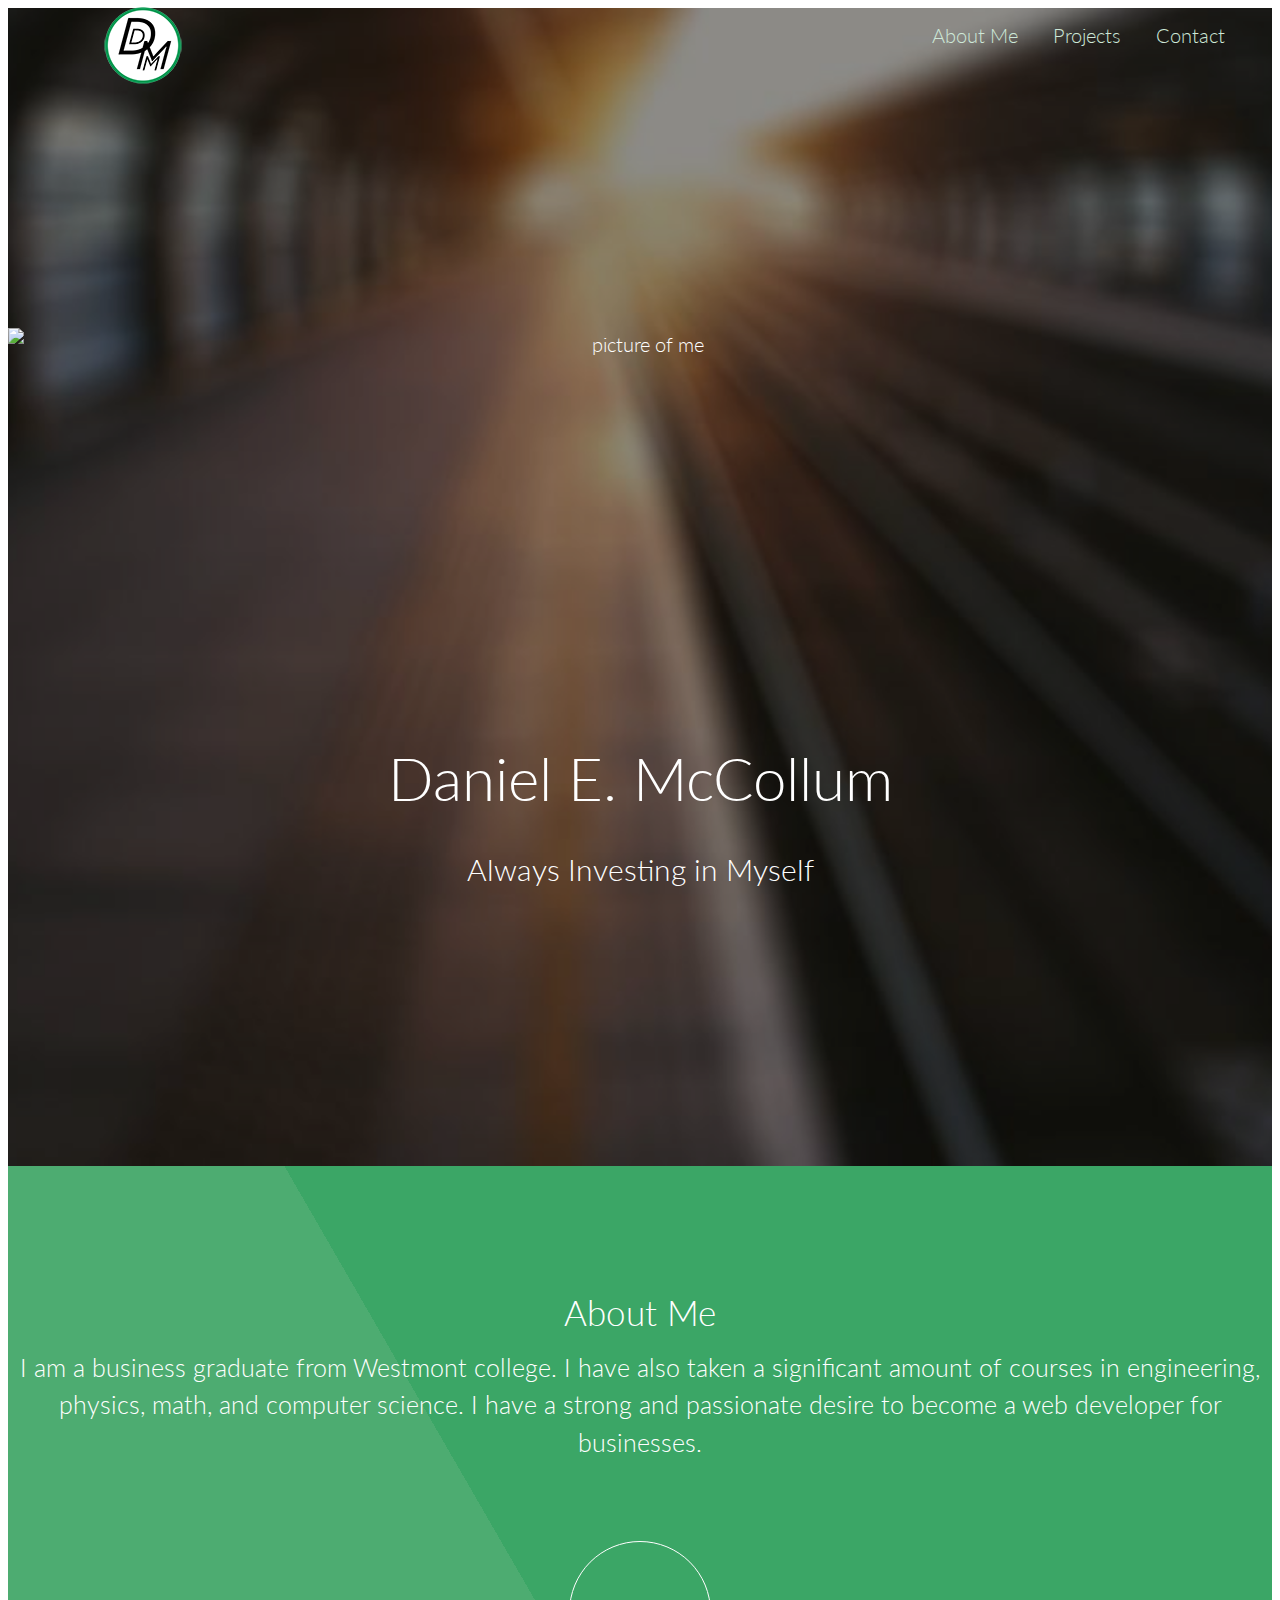
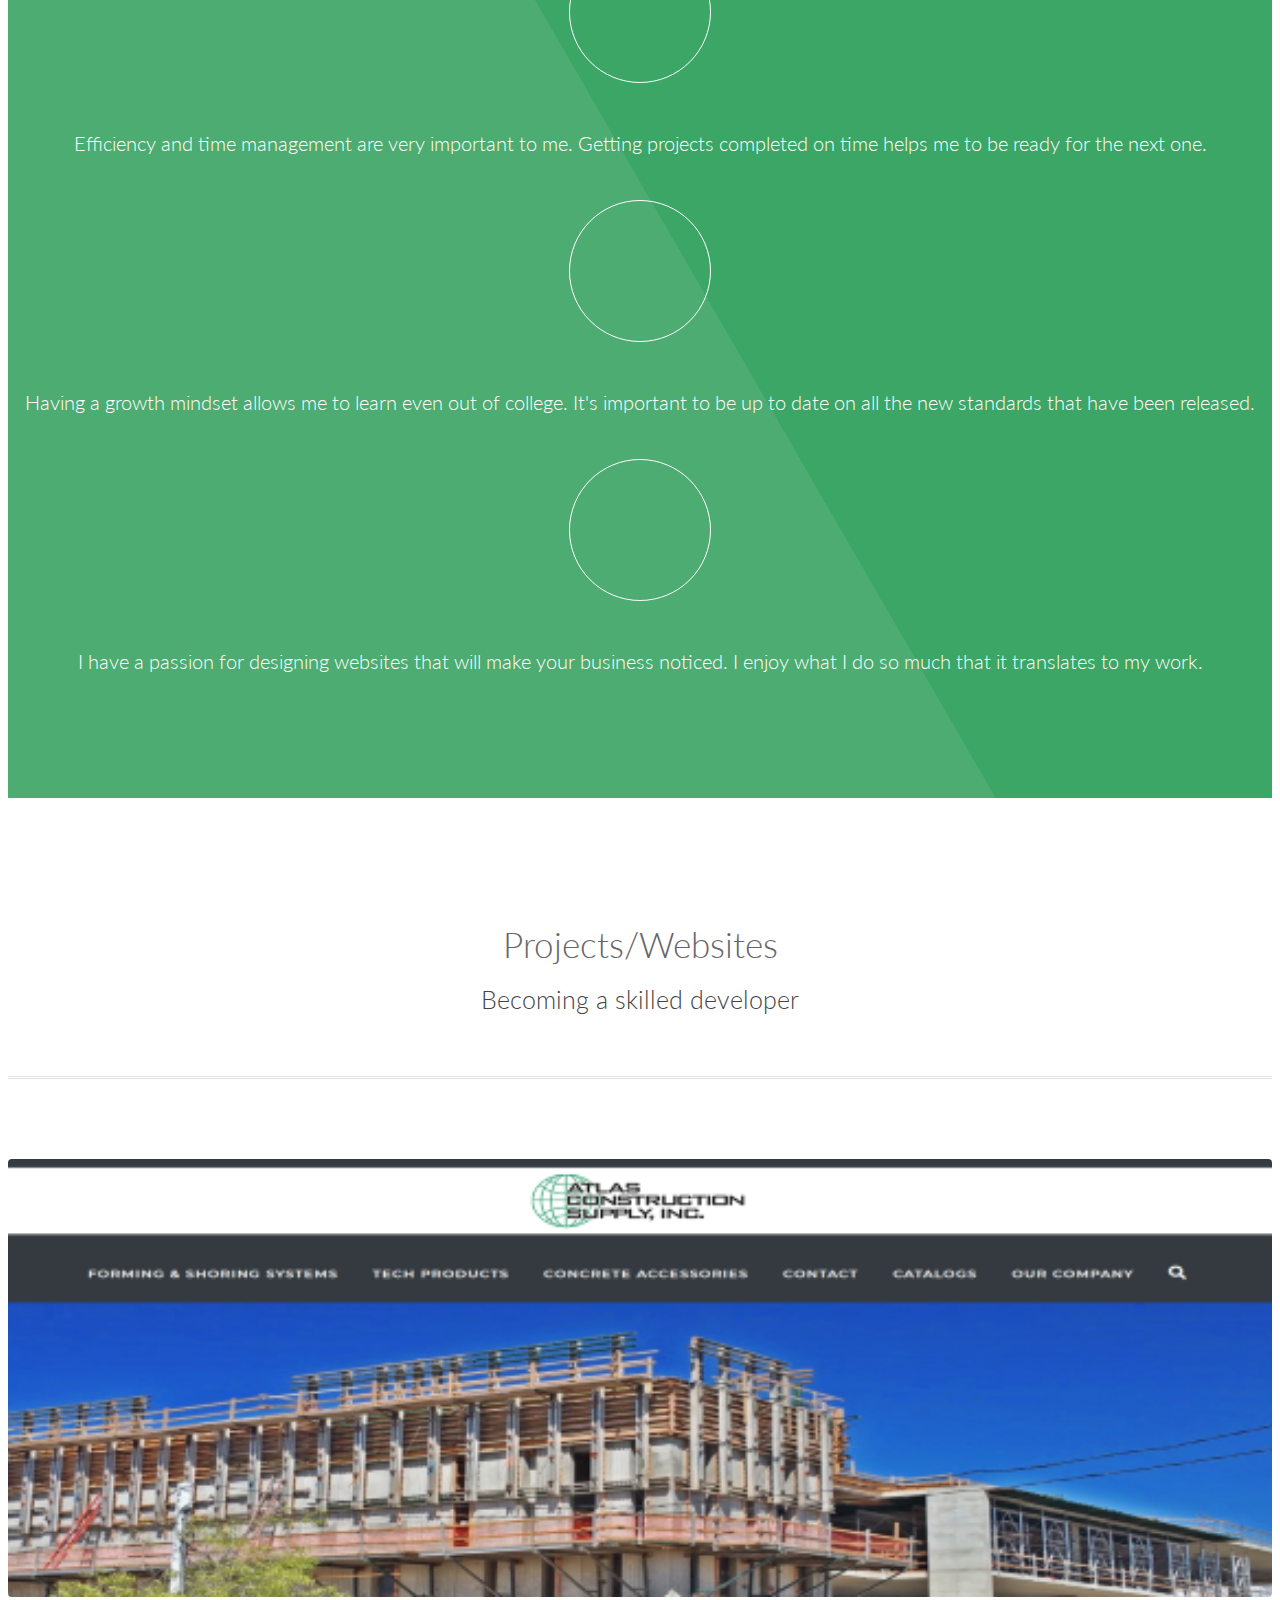
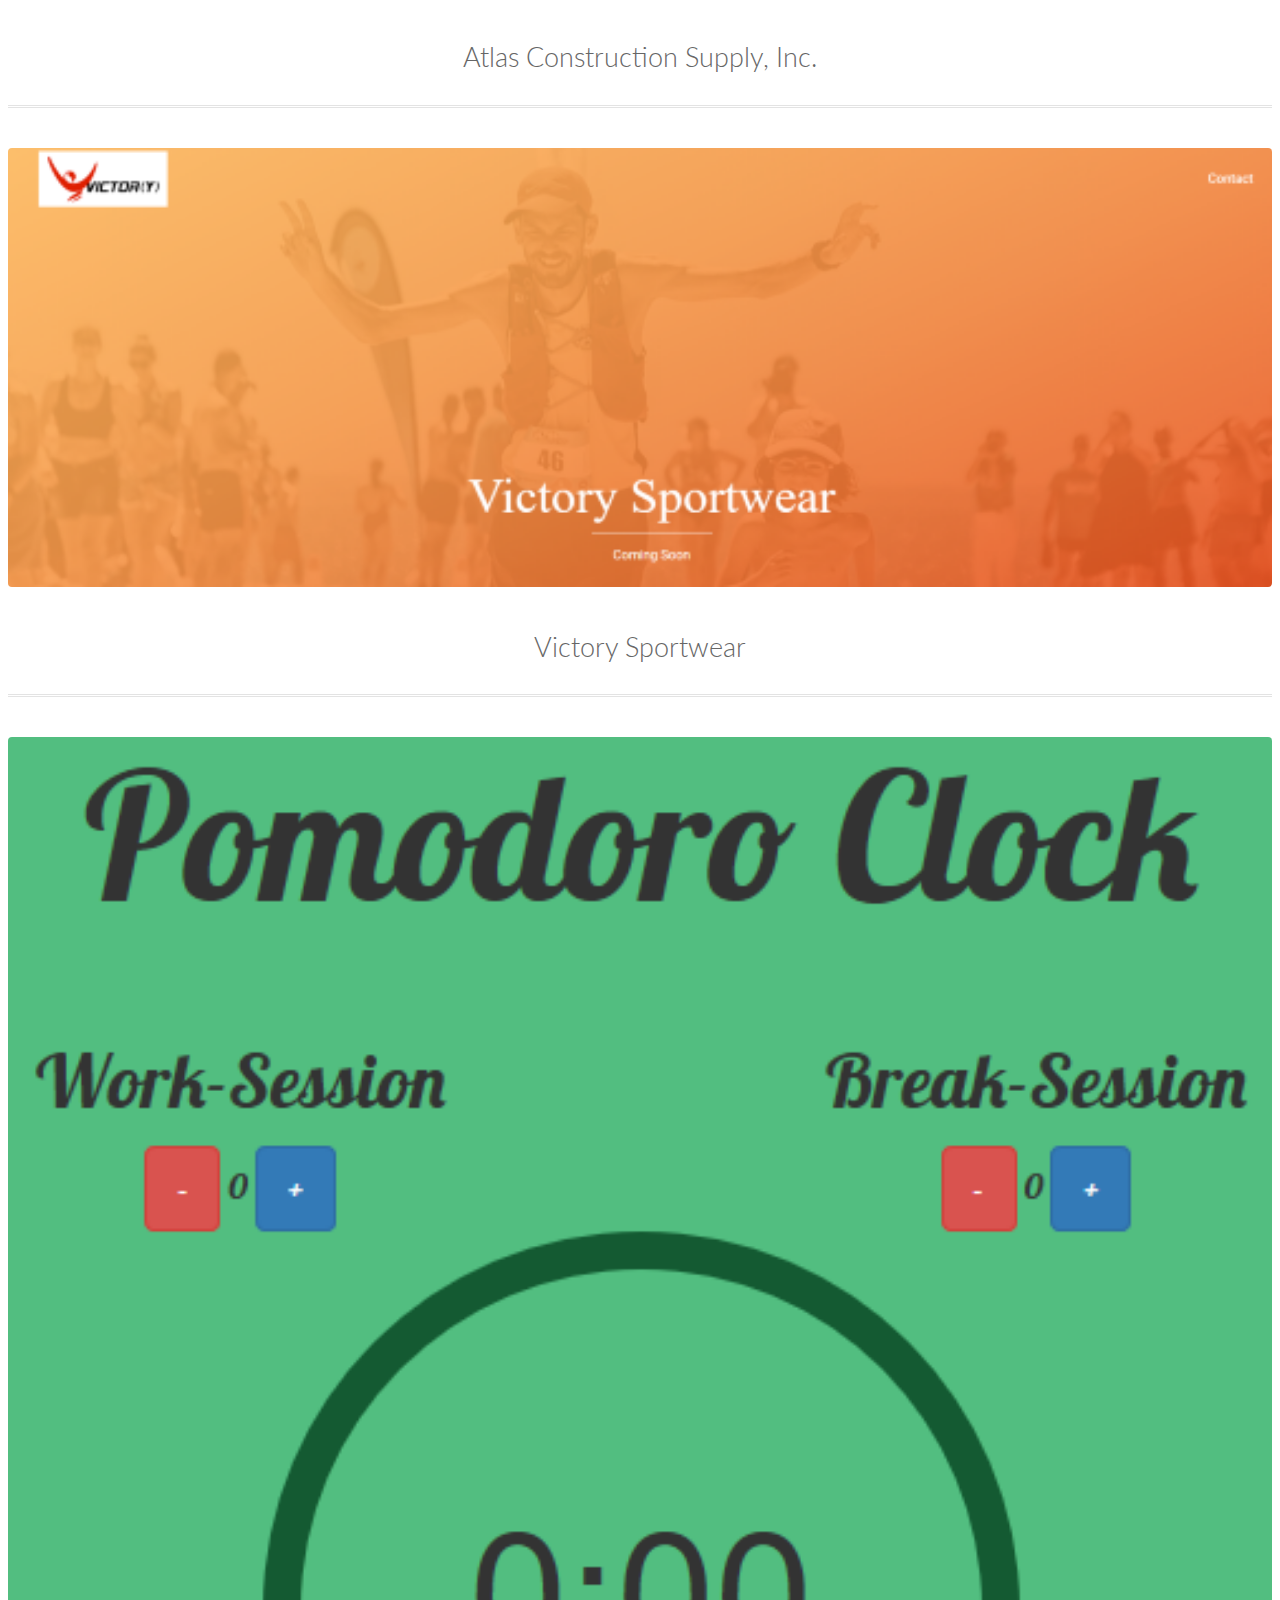
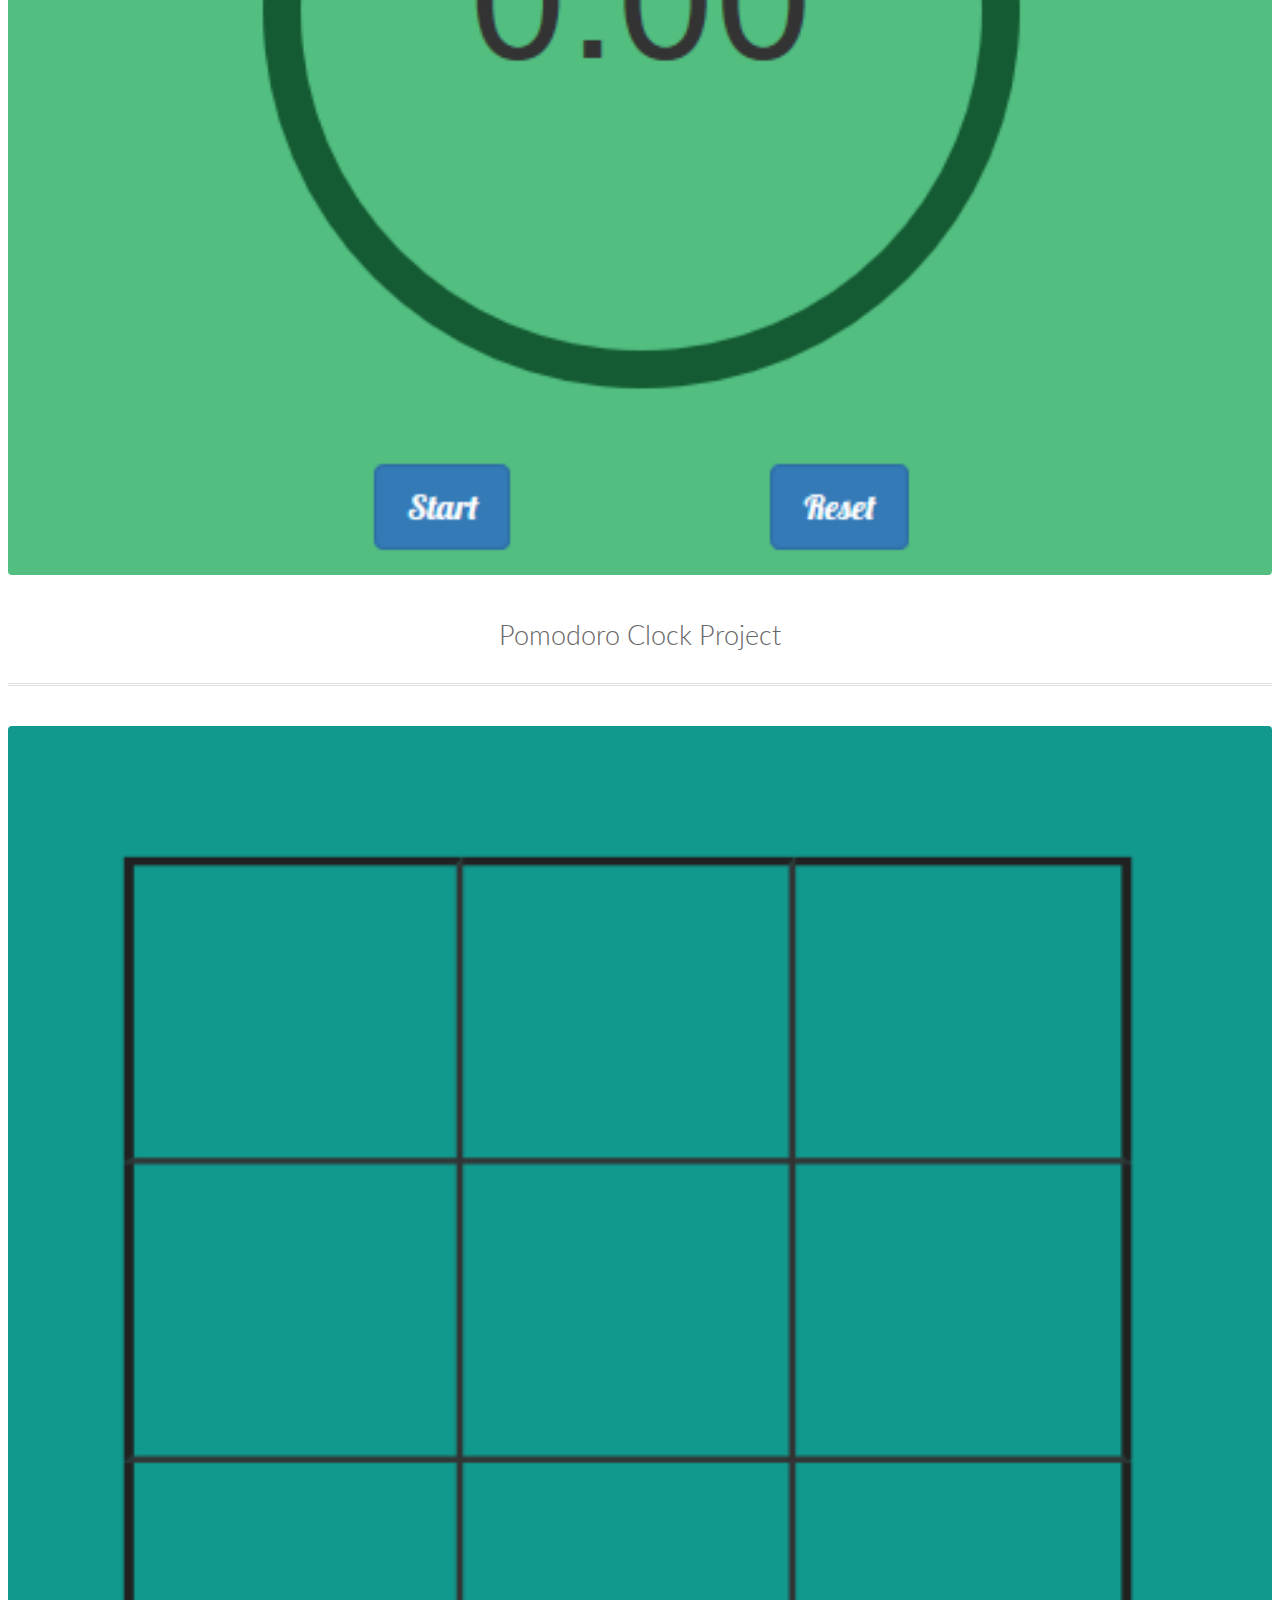
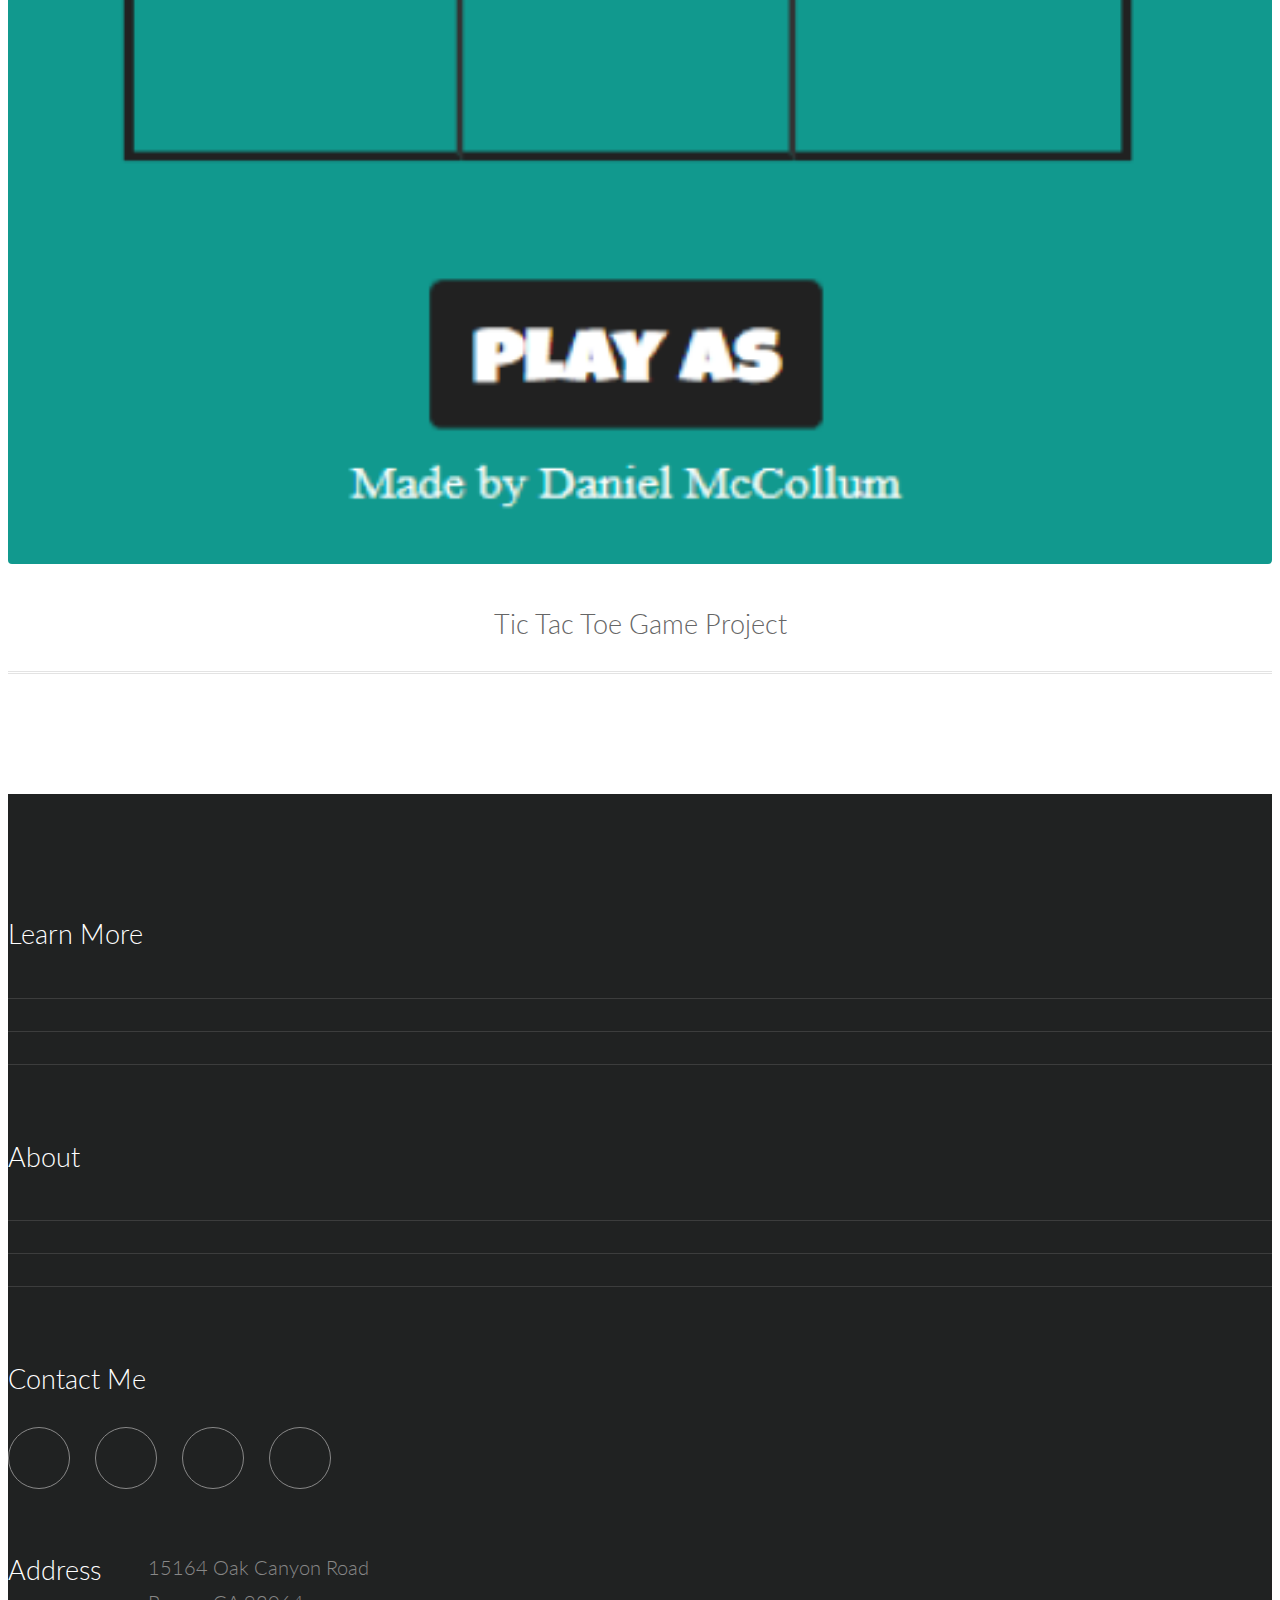
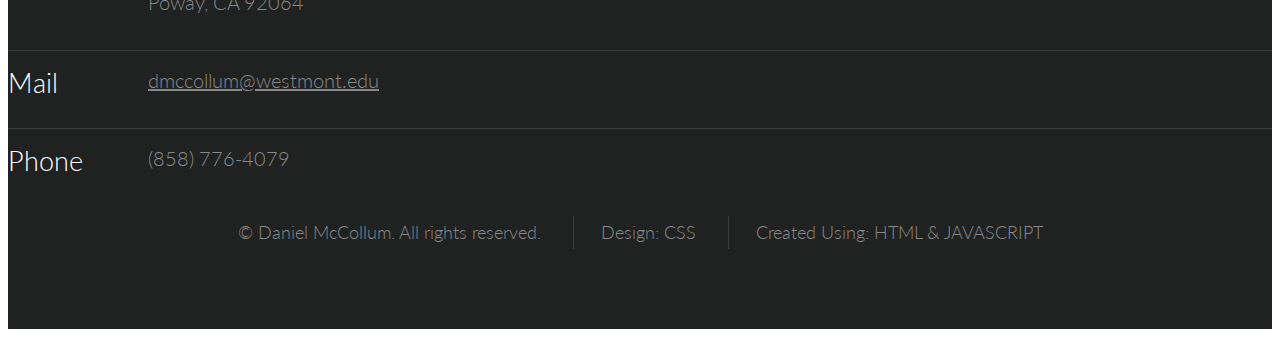
==== commit 4943616c: "dm - accessibility and best practices touch ups" ====
--- a/index.html
+++ b/index.html
@@ -15,8 +15,7 @@
 			<meta name="msapplication-TileImage" content="./mstile-144x144.png">
 			<meta name="msapplication-tap-highlight" content="no"><!-- Disable tap highlight on IE -->
 			<meta name="theme-color" content="#FFF"/>
-			<meta name="viewport" content="width=device-width, initial-scale=1"/>
-			<link rel="stylesheet" href="./animate.css" media="all">
+			<meta name="viewport" content="width=device-width, initial-scale=1, maximum-scale=5.0, minimum-scale=.86, user-scalable=yes"/>
 			<link rel="icon" type="image/png" sizes="32x32" href="./favicon-32x32.png">
 			<link rel="icon" type="image/png" sizes="194x194" href="./favicon-194x194.png">
 			<link rel="icon" type="image/png" sizes="192x192" href="./android-chrome-192x192.png"><!-- Add to homescreen for Chrome on Android -->
@@ -56,11 +55,9 @@
 	</head>
 	<body class="landing">
 
-			<a name="top"></a>
-
 		<!-- Header -->
 			<header id="header">
-				<h1><a href="index.html"><img src="images/My-Logo.png"></a></h1>
+				<h1><a href="index.html"><img src="images/My-Logo.png" alt="logo"></a></h1>
 				<nav id="nav">
 					<ul>
 						<li><a class="item" href="#one">About Me</a></li>
@@ -72,7 +69,7 @@
 
 		<!-- Banner -->
 			<section id="banner">
-					<img src="images/image.jpg" class="me">
+					<img src="images/image.jpg" class="me" alt="picture of me">
 				<h2>Daniel E. McCollum</h2>
 				<p>Always Investing in Myself</p>
 			</section>
@@ -112,20 +109,20 @@
 					</header>
 					<div class="row">
 						<section class="feature 6u 12u$(small)">
-							<img class="image fit" src="images/pic01.png" alt="" />
-							<h3 class="title"><a href="https://atlasform.com/" target="_blank">Atlas Construction Supply, Inc.</a></h3>
+							<img class="image fit" src="images/pic01.png" alt="atlasform.com" />
+							<h3 class="title"><a href="https://atlasform.com/" target="_blank" rel="noreferrer">Atlas Construction Supply, Inc.</a></h3>
 						</section>
 						<section class="feature 6u$ 12u$(small)">
-							<img class="image fit" src="images/pic02.png" alt="" />
-							<h3 class="title"><a href="https://victorysportwear.com/" target="_blank">Victory Sportwear</a></h3>
+							<img class="image fit" src="images/pic02.png" alt="victorysportwear.com" />
+							<h3 class="title"><a href="https://victorysportwear.com/" target="_blank" rel="noreferrer">Victory Sportwear</a></h3>
 						</section>
 						<section class="feature 6u 12u$(small)">
-							<img class="image fit" src="images/pic03.png" alt="" />
-							<h3 class="title"><a href="https://codepen.io/dmccollum/full/GdWMEe/" target="_blank">Pomodoro Clock Project</a></h3>
+							<img class="image fit" src="images/pic03.png" alt="pomodoro clock project" />
+							<h3 class="title"><a href="https://codepen.io/dmccollum/full/GdWMEe/" target="_blank" rel="noreferrer">Pomodoro Clock Project</a></h3>
 						</section>
 						<section class="feature 6u$ 12u$(small)">
-							<img class="image fit" src="images/pic04.png" alt="" />
-							<h3 class="title"><a href="https://codepen.io/dmccollum/full/bMZpWE/" target="_blank">Tic Tac Toe Game Project</a></h3>
+							<img class="image fit" src="images/pic04.png" alt="tic tac toe project" />
+							<h3 class="title"><a href="https://codepen.io/dmccollum/full/bMZpWE/" target="_blank" rel="noreferrer">Tic Tac Toe Game Project</a></h3>
 						</section>
 					</div>
 				</div>
@@ -157,9 +154,9 @@
 							<h3>Contact Me</h3>
 							<ul class="icons">
 								<li><a href="#" class="icon rounded fa-facebook"><span class="label">Facebook</span></a></li>
-								<li><a href="https://www.instagram.com/theonlybigd/?hl=en" class="icon rounded fa-instagram"><span class="label">Pinterest</span></a></li>
-								<li><a href="https://github.com/danthecodeman" class="icon rounded fa-github"><span class="label">Google+</span></a></li>
-								<li><a href="https://www.linkedin.com/in/daniel-mccollum-6799039a/" class="icon rounded fa-linkedin"><span class="label">LinkedIn</span></a></li>
+								<li><a href="https://www.instagram.com/theonlybigd/?hl=en" class="icon rounded fa-instagram" target="_blank" rel="noreferrer"><span class="label">Instagram</span></a></li>
+								<li><a href="https://github.com/danthecodeman" class="icon rounded fa-github" target="_blank" rel="noreferrer"><span class="label">Github</span></a></li>
+								<li><a href="https://www.linkedin.com/in/daniel-mccollum-6799039a/" class="icon rounded fa-linkedin" target="_blank" rel="noreferrer"><span class="label">LinkedIn</span></a></li>
 							</ul>
 							<ul class="tabular">
 								<li>
--- a/css/style.css
+++ b/css/style.css
@@ -1,133 +1,1128 @@
-.nav-pills{
-  font-size: 1.5em;
-  background-color: black;
-  margin-bottom: 10%;
+@charset "UTF-8";
+@import url(font-awesome.min.css);
+@import url("https://fonts.googleapis.com/css?family=Lato:300,400");
+
+/*
+	Daniel McCollum
+*/
+
+/* Basic */
+
+	body {
+		background: #fff;
+	}
+
+	body, input, select, textarea {
+		color: #444;
+		font-family: "Lato", Helvetica, sans-serif;
+		font-size: 15pt;
+		font-weight: 300;
+		line-height: 1.65em;
+	}
+
+	a {
+		color: #4dac71;
+		text-decoration: underline;
+	}
+
+		a:hover {
+			text-decoration: none;
+		}
+
+	strong, b {
+		color: #666;
+		font-weight: 400;
+	}
+
+	em, i {
+		font-style: italic;
+	}
+
+	p {
+		margin: 0 0 2em 0;
+	}
+
+	h1, h2, h3, h4, h5, h6 {
+		color: #666;
+		font-weight: 300;
+		line-height: 1em;
+		margin: 0 0 1em 0;
+	}
+
+		h1 a, h2 a, h3 a, h4 a, h5 a, h6 a {
+			color: inherit;
+			text-decoration: none;
+		}
+
+	h2 {
+		font-size: 1.75em;
+		line-height: 1.5em;
+	}
+
+	h3 {
+		font-size: 1.35em;
+		line-height: 1.5em;
+	}
+
+	h4 {
+		font-size: 1.1em;
+		line-height: 1.5em;
+	}
+
+	h5 {
+		font-size: 0.9em;
+		line-height: 1.5em;
+	}
+
+	h6 {
+		font-size: 0.7em;
+		line-height: 1.5em;
+	}
+
+	sub {
+		font-size: 0.8em;
+		position: relative;
+		top: 0.5em;
+	}
+
+	sup {
+		font-size: 0.8em;
+		position: relative;
+		top: -0.5em;
+	}
+
+	hr {
+		border: 0;
+		border-bottom: medium 1px rgba(144, 144, 144, 0.25);
+		margin: 2em 0;
+	}
+
+		hr.major {
+			margin: 3em 0;
+		}
+
+	blockquote {
+		border-left: solid 4px rgba(144, 144, 144, 0.25);
+		font-style: italic;
+		margin: 0 0 2em 0;
+		padding: 0.5em 0 0.5em 2em;
+	}
+
+	code {
+		background: rgba(144, 144, 144, 0.075);
+		border-radius: 4px;
+		border: solid 1px rgba(144, 144, 144, 0.25);
+		font-family: "Courier New", monospace;
+		font-size: 0.9em;
+		margin: 0 0.25em;
+		padding: 0.25em 0.65em;
+	}
+
+	pre {
+		-webkit-overflow-scrolling: touch;
+		font-family: "Courier New", monospace;
+		font-size: 0.9em;
+		margin: 0 0 2em 0;
+	}
+
+		pre code {
+			display: block;
+			line-height: 1.75em;
+			padding: 1em 1.5em;
+			overflow-x: auto;
+		}
+
+	.align-left {
+		text-align: left;
+	}
+
+	.align-center {
+		text-align: center;
+	}
+
+	.align-right {
+		text-align: right;
+	}
+
+/* Section/Article */
+
+.me {
+	height: 400px;
+	display: block;
+	margin-left: auto;
+	margin-right: auto;
+	margin-bottom:20px;
+	border-radius: 0%;
+  }
+
+  @media only screen and (max-width: 768px) {
+  .me {
+	width: 100%;
+	height: auto;
+  }
 }
 
-#linkedinIcon {
-  color: rgb(0, 123, 181);
-}
-
-#githubIcon {
-  color: #6e5494;
-}
-
-#instagramIcon {
-  display: inline-block;
-  border-radius: 40px;
-  color: #fff;
-  vertical-align: middle;
-  background: #d6249f;
-  background: radial-gradient(circle at 30% 107%, #fdf497 0%, #fdf497 5%, #fd5949 45%,#d6249f 60%,#285AEB 90%);
-  box-shadow: 0px 3px 10px rgba(0,0,0,.25);
-}
-
-.block {
-  background-color: black;
-  opacity: .8;
-  padding: 10px;
-  width: 50%;
-  margin-left: auto;
-  margin-right: auto;
-  border-radius: 10px;
-}
-
-.box{
-  margin-left: auto;
-  margin-right: auto;
-  border: white solid;
-  border-width:thick;
-  border-radius:10px;
-  width: 50%;
-  background-color: black;
-  opacity: .9;
-  padding: 30px;
-}
-
-body,html {
-  background-color: black;
-  font-family: Ultra;
-  overflow-x:hidden
-}
-
-h1 {
-  padding: 0;
-  padding-top: 0%;
-  margin-top: 0px;
-  font-size: 3.0em;
-  color:white;
-}
-
-h2 {
-  color:white;
-}
-
-h4{
- color:silver; 
-}
-
-p{
- color:#32b7ff;
-}
-
-.btn-default {
-  background-color: black;
-  color: #337ab7;
-  font-size: 1.5em;
-  border-radius: 10px;
-  margin:25px;
-}
-
-.pageOne {
-  background:url("http://www.intrawallpaper.com/static/images/HD-Wallpapers-646.jpg");
-  background-size: cover;
-  height: 800px;
-} 
-
-.pageTwo {
-  background:url("http://www.windowscentral.com/sites/windowscentral.com/files/images/ga/windows-central-background.jpg");
-  background-size: cover;
-  height: 800px;
-  padding-top: 5%;
-  padding-bottom: 5%;
-}
-
-p {
-  font-size: 2.0em;
-}
-
-.paddingTop {
-  padding-top: 2%;
-  padding-bottom: 2%;
-}
-
-.footer {
-font-size: 15px;
-background-color: black;
-}
-
-.me {
-  height: 400px;
-  display: block;
-  margin-left: auto;
-  margin-right: auto;
-  border-radius: 50%;
-}
-
-.paddingBTN {
-  width: 200px;
-  margin-bottom: 25px;
-}
-
-.pageThree {
-  background:url("https://wallpprs.media/2560x1440/snow-mountains-hd-wallpaper_wallpprs.com_.jpg");
-  background-size: cover;
-  padding-top: 5%;
-  padding-bottom: 15%;
-}
-
-.pageFour {
-  background:url("https://i0.wp.com/www.wallpapersbyte.com/wp-content/uploads/2015/06/Nature-Night-Sky-Stars-Blurred-Light-Show-Mountains-WallpapersByte-com-1366x768.jpg");
-  background-size: cover;
-  padding-top: 8%;;
-}
+
+	section.special, article.special {
+		text-align: center;
+	}
+
+	header p {
+		position: relative;
+		margin: 0 0 1.5em 0;
+	}
+
+	header h2 + p {
+		font-size: 1.25em;
+		margin-top: -1em;
+		line-height: 1.5em;
+	}
+
+	header h3 + p {
+		font-size: 1.1em;
+		margin-top: -0.8em;
+		line-height: 1.5em;
+	}
+
+	header h4 + p,
+	header h5 + p,
+	header h6 + p {
+		font-size: 0.9em;
+		margin-top: -0.6em;
+		line-height: 1.5em;
+	}
+
+	header.major {
+		text-align: center;
+		margin-bottom: 3em;
+	}
+
+		header.major h2 {
+			font-size: 3em;
+		}
+
+		header.major p {
+			border-top: medium double rgba(144, 144, 144, 0.25);
+			display: inline-block;
+			padding: 2em 2em 0 2em;
+		}
+
+/* Form */
+
+	form {
+		margin: 0 0 2em 0;
+	}
+
+	label {
+		color: #666;
+		display: block;
+		font-size: 0.9em;
+		font-weight: 400;
+		margin: 0 0 1em 0;
+	}
+
+	input[type="text"],
+	input[type="password"],
+	input[type="email"],
+	select,
+	textarea {
+		-moz-appearance: none;
+		-webkit-appearance: none;
+		-o-appearance: none;
+		-ms-appearance: none;
+		appearance: none;
+		background: rgba(144, 144, 144, 0.075);
+		border-radius: 4px;
+		border: none;
+		border: solid 1px rgba(144, 144, 144, 0.25);
+		color: inherit;
+		display: block;
+		outline: 0;
+		padding: 0 1em;
+		text-decoration: none;
+		width: 100%;
+	}
+
+		input[type="text"]:invalid,
+		input[type="password"]:invalid,
+		input[type="email"]:invalid,
+		select:invalid,
+		textarea:invalid {
+			box-shadow: none;
+		}
+
+		input[type="text"]:focus,
+		input[type="password"]:focus,
+		input[type="email"]:focus,
+		select:focus,
+		textarea:focus {
+			border-color: #4dac71;
+			box-shadow: 0 0 0 1px #4dac71;
+		}
+
+	.select-wrapper {
+		text-decoration: none;
+		display: block;
+		position: relative;
+	}
+
+		.select-wrapper:before {
+			content: "";
+			-moz-osx-font-smoothing: grayscale;
+			-webkit-font-smoothing: antialiased;
+			font-family: FontAwesome;
+			font-style: normal;
+			font-weight: normal;
+			text-transform: none !important;
+		}
+
+		.select-wrapper:before {
+			color: rgba(144, 144, 144, 0.25);
+			display: block;
+			height: 2.75em;
+			line-height: 2.75em;
+			pointer-events: none;
+			position: absolute;
+			right: 0;
+			text-align: center;
+			top: 0;
+			width: 2.75em;
+		}
+
+		.select-wrapper select::-ms-expand {
+			display: none;
+		}
+
+	input[type="text"],
+	input[type="password"],
+	input[type="email"],
+	select {
+		height: 2.75em;
+	}
+
+	textarea {
+		padding: 0.75em 1em;
+	}
+
+	input[type="checkbox"],
+	input[type="radio"] {
+		-moz-appearance: none;
+		-webkit-appearance: none;
+		-o-appearance: none;
+		-ms-appearance: none;
+		appearance: none;
+		display: block;
+		float: left;
+		margin-right: -2em;
+		opacity: 0;
+		width: 1em;
+		z-index: -1;
+	}
+
+		input[type="checkbox"] + label,
+		input[type="radio"] + label {
+			text-decoration: none;
+			color: #444;
+			cursor: pointer;
+			display: inline-block;
+			font-size: 1em;
+			font-weight: 300;
+			padding-left: 2.4em;
+			padding-right: 0.75em;
+			position: relative;
+		}
+
+			input[type="checkbox"] + label:before,
+			input[type="radio"] + label:before {
+				-moz-osx-font-smoothing: grayscale;
+				-webkit-font-smoothing: antialiased;
+				font-family: FontAwesome;
+				font-style: normal;
+				font-weight: normal;
+				text-transform: none !important;
+			}
+
+			input[type="checkbox"] + label:before,
+			input[type="radio"] + label:before {
+				background: rgba(144, 144, 144, 0.075);
+				border-radius: 4px;
+				border: solid 1px rgba(144, 144, 144, 0.25);
+				content: '';
+				display: inline-block;
+				height: 1.65em;
+				left: 0;
+				line-height: 1.58125em;
+				position: absolute;
+				text-align: center;
+				top: 0;
+				width: 1.65em;
+			}
+
+		input[type="checkbox"]:checked + label:before,
+		input[type="radio"]:checked + label:before {
+			background: #3ba666;
+			border-color: #3ba666;
+			color: #ffffff;
+			content: '\f00c';
+		}
+
+		input[type="checkbox"]:focus + label:before,
+		input[type="radio"]:focus + label:before {
+			border-color: #4dac71;
+			box-shadow: 0 0 0 1px #4dac71;
+		}
+
+	input[type="checkbox"] + label:before {
+		border-radius: 4px;
+	}
+
+	input[type="radio"] + label:before {
+		border-radius: 100%;
+	}
+
+	::-webkit-input-placeholder {
+		color: #888 !important;
+		opacity: 1.0;
+	}
+
+	:-moz-placeholder {
+		color: #888 !important;
+		opacity: 1.0;
+	}
+
+	::-moz-placeholder {
+		color: #888 !important;
+		opacity: 1.0;
+	}
+
+	:-ms-input-placeholder {
+		color: #888 !important;
+		opacity: 1.0;
+	}
+
+	.formerize-placeholder {
+		color: #888 !important;
+		opacity: 1.0;
+	}
+
+/* Box */
+
+	.box {
+		border-radius: 4px;
+		border: solid 1px rgba(144, 144, 144, 0.25);
+		margin-bottom: 2em;
+		padding: 1.5em;
+	}
+
+		.box > :last-child,
+		.box > :last-child > :last-child,
+		.box > :last-child > :last-child > :last-child {
+			margin-bottom: 0;
+		}
+
+		.box.alt {
+			border: 0;
+			border-radius: 0;
+			padding: 0;
+		}
+
+/* Icon */
+
+	.icon {
+		text-decoration: none;
+		border-bottom: none;
+		position: relative;
+	}
+
+		.icon:before {
+			-moz-osx-font-smoothing: grayscale;
+			-webkit-font-smoothing: antialiased;
+			font-family: FontAwesome;
+			font-style: normal;
+			font-weight: normal;
+			text-transform: none !important;
+		}
+
+		.icon > .label {
+			display: none;
+		}
+
+		.icon.rounded {
+			border-radius: 100%;
+			border: 1px solid #4dac71;
+			display: inline-block;
+			height: 2em;
+			line-height: 2em;
+			text-align: center;
+			width: 2em;
+		}
+
+			.icon.rounded.big {
+				font-size: 3.5em;
+			}
+
+/* Image */
+
+	.image {
+		border-radius: 4px;
+		border: 0;
+		display: inline-block;
+		position: relative;
+	}
+
+		.image img {
+			border-radius: 4px;
+			display: block;
+		}
+
+		.image.left {
+			float: left;
+			padding: 0 1.5em 1em 0;
+			top: 0.25em;
+		}
+
+		.image.right {
+			float: right;
+			padding: 0 0 1em 1.5em;
+			top: 0.25em;
+		}
+
+		.image.left, .image.right {
+			max-width: 40%;
+		}
+
+			.image.left img, .image.right img {
+				width: 100%;
+			}
+
+		.image.fit {
+			display: block;
+			margin: 0 0 2em 0;
+			width: 100%;
+		}
+
+			.image.fit img {
+				width: 100%;
+			}
+
+/* List */
+
+	ol {
+		list-style: decimal;
+		margin: 0 0 2em 0;
+		padding-left: 1.25em;
+	}
+
+		ol li {
+			padding-left: 0.25em;
+		}
+
+	ul {
+		list-style: disc;
+		margin: 0 0 2em 0;
+		padding-left: 1em;
+	}
+
+		ul li {
+			padding-left: 0.5em;
+		}
+
+		ul.alt {
+			list-style: none;
+			padding-left: 0;
+		}
+
+			ul.alt li {
+				border-top: solid 1px rgba(144, 144, 144, 0.25);
+				padding: 0.8em 0;
+			}
+
+				ul.alt li:first-child {
+					border-top: 0;
+					padding-top: 0;
+				}
+
+		ul.icons {
+			cursor: default;
+			list-style: none;
+			padding-left: 0;
+		}
+
+			ul.icons li {
+				display: inline-block;
+				padding: 0 1em 0 0;
+			}
+
+				ul.icons li:last-child {
+					padding-right: 0;
+				}
+
+		ul.actions {
+			cursor: default;
+			list-style: none;
+			padding-left: 0;
+		}
+
+			ul.actions li {
+				display: inline-block;
+				padding: 0 1em 0 0;
+				vertical-align: middle;
+			}
+
+				ul.actions li:last-child {
+					padding-right: 0;
+				}
+
+			ul.actions.small li {
+				padding: 0 0.5em 0 0;
+			}
+
+			ul.actions.vertical li {
+				display: block;
+				padding: 1em 0 0 0;
+			}
+
+				ul.actions.vertical li:first-child {
+					padding-top: 0;
+				}
+
+				ul.actions.vertical li > * {
+					margin-bottom: 0;
+				}
+
+			ul.actions.vertical.small li {
+				padding: 0.5em 0 0 0;
+			}
+
+				ul.actions.vertical.small li:first-child {
+					padding-top: 0;
+				}
+
+			ul.actions.fit {
+				display: table;
+				margin-left: -1em;
+				padding: 0;
+				table-layout: fixed;
+				width: calc(100% + 1em);
+			}
+
+				ul.actions.fit li {
+					display: table-cell;
+					padding: 0 0 0 1em;
+				}
+
+					ul.actions.fit li > * {
+						margin-bottom: 0;
+					}
+
+				ul.actions.fit.small {
+					margin-left: -0.5em;
+					width: calc(100% + 0.5em);
+				}
+
+					ul.actions.fit.small li {
+						padding: 0 0 0 0.5em;
+					}
+
+		ul.tabular {
+			list-style: outside none none;
+			padding: 0px;
+		}
+
+			ul.tabular li {
+				border-top: solid 1px rgba(144, 144, 144, 0.25);
+				line-height: 1.75em;
+				margin: 1.5em 0px 0px;
+				padding-left: 7em;
+				padding-top: 12px;
+				position: relative;
+			}
+
+				ul.tabular li:first-child {
+					border-top: 0;
+					margin-top: 0;
+				}
+
+				ul.tabular li h3 {
+					left: 0px;
+					position: absolute;
+					text-align: center;
+					top: 12px;
+					vertical-align: top;
+					width: 1em;
+				}
+
+	dl {
+		margin: 0 0 2em 0;
+	}
+
+/* Table */
+
+	.table-wrapper {
+		-webkit-overflow-scrolling: touch;
+		overflow-x: auto;
+	}
+
+	table {
+		margin: 0 0 2em 0;
+		width: 100%;
+	}
+
+		table tbody tr {
+			border: solid 1px rgba(144, 144, 144, 0.25);
+			border-left: 0;
+			border-right: 0;
+		}
+
+			table tbody tr:nth-child(2n + 1) {
+				background-color: rgba(144, 144, 144, 0.075);
+			}
+
+		table td {
+			padding: 0.75em 0.75em;
+		}
+
+		table th {
+			color: #666;
+			font-size: 0.9em;
+			font-weight: 400;
+			padding: 0 0.75em 0.75em 0.75em;
+			text-align: left;
+		}
+
+		table thead {
+			border-bottom: solid 2px rgba(144, 144, 144, 0.25);
+		}
+
+		table tfoot {
+			border-top: solid 2px rgba(144, 144, 144, 0.25);
+		}
+
+		table.alt {
+			border-collapse: separate;
+		}
+
+			table.alt tbody tr td {
+				border: solid 1px rgba(144, 144, 144, 0.25);
+				border-left-width: 0;
+				border-top-width: 0;
+			}
+
+				table.alt tbody tr td:first-child {
+					border-left-width: 1px;
+				}
+
+			table.alt tbody tr:first-child td {
+				border-top-width: 1px;
+			}
+
+			table.alt thead {
+				border-bottom: 0;
+			}
+
+			table.alt tfoot {
+				border-top: 0;
+			}
+
+/* Button */
+
+	input[type="submit"],
+	input[type="reset"],
+	input[type="button"],
+	.button {
+		-moz-appearance: none;
+		-webkit-appearance: none;
+		-o-appearance: none;
+		-ms-appearance: none;
+		appearance: none;
+		-moz-transition: background-color 0.2s ease-in-out, color 0.2s ease-in-out;
+		-webkit-transition: background-color 0.2s ease-in-out, color 0.2s ease-in-out;
+		-o-transition: background-color 0.2s ease-in-out, color 0.2s ease-in-out;
+		-ms-transition: background-color 0.2s ease-in-out, color 0.2s ease-in-out;
+		transition: background-color 0.2s ease-in-out, color 0.2s ease-in-out;
+		background-color: #3ba666;
+		border-radius: 4px;
+		border: 0;
+		color: #ffffff !important;
+		cursor: pointer;
+		display: inline-block;
+		font-weight: 400;
+		height: 2.85em;
+		line-height: 2.8em;
+		padding: 0 2em;
+		text-align: center;
+		text-decoration: none;
+		white-space: nowrap;
+	}
+
+		input[type="submit"]:hover,
+		input[type="reset"]:hover,
+		input[type="button"]:hover,
+		.button:hover {
+			background-color: #42b972;
+		}
+
+		input[type="submit"]:active,
+		input[type="reset"]:active,
+		input[type="button"]:active,
+		.button:active {
+			background-color: #34935a;
+		}
+
+		input[type="submit"].icon,
+		input[type="reset"].icon,
+		input[type="button"].icon,
+		.button.icon {
+			padding-left: 1.35em;
+		}
+
+			input[type="submit"].icon:before,
+			input[type="reset"].icon:before,
+			input[type="button"].icon:before,
+			.button.icon:before {
+				margin-right: 0.5em;
+			}
+
+		input[type="submit"].fit,
+		input[type="reset"].fit,
+		input[type="button"].fit,
+		.button.fit {
+			display: block;
+			margin: 0 0 1em 0;
+			width: 100%;
+		}
+
+		input[type="submit"].small,
+		input[type="reset"].small,
+		input[type="button"].small,
+		.button.small {
+			font-size: 0.8em;
+		}
+
+		input[type="submit"].big,
+		input[type="reset"].big,
+		input[type="button"].big,
+		.button.big {
+			font-size: 1.35em;
+		}
+
+		input[type="submit"].alt,
+		input[type="reset"].alt,
+		input[type="button"].alt,
+		.button.alt {
+			background-color: transparent;
+			box-shadow: inset 0 0 0 2px rgba(144, 144, 144, 0.25);
+			color: #666 !important;
+		}
+
+			input[type="submit"].alt:hover,
+			input[type="reset"].alt:hover,
+			input[type="button"].alt:hover,
+			.button.alt:hover {
+				background-color: rgba(144, 144, 144, 0.075);
+			}
+
+			input[type="submit"].alt:active,
+			input[type="reset"].alt:active,
+			input[type="button"].alt:active,
+			.button.alt:active {
+				background-color: rgba(144, 144, 144, 0.2);
+			}
+
+			input[type="submit"].alt.icon:before,
+			input[type="reset"].alt.icon:before,
+			input[type="button"].alt.icon:before,
+			.button.alt.icon:before {
+				color: #888;
+			}
+
+		input[type="submit"].special,
+		input[type="reset"].special,
+		input[type="button"].special,
+		.button.special {
+			background-color: #4dac71;
+			color: #ffffff !important;
+		}
+
+			input[type="submit"].special:hover,
+			input[type="reset"].special:hover,
+			input[type="button"].special:hover,
+			.button.special:hover {
+				background-color: #5cb67e;
+			}
+
+			input[type="submit"].special:active,
+			input[type="reset"].special:active,
+			input[type="button"].special:active,
+			.button.special:active {
+				background-color: #459a65;
+			}
+
+		input[type="submit"].disabled, input[type="submit"]:disabled,
+		input[type="reset"].disabled,
+		input[type="reset"]:disabled,
+		input[type="button"].disabled,
+		input[type="button"]:disabled,
+		.button.disabled,
+		.button:disabled {
+			background-color: #444 !important;
+			box-shadow: inset 0 -0.15em 0 0 rgba(0, 0, 0, 0.15);
+			color: #fff !important;
+			cursor: default;
+			opacity: 0.25;
+		}
+
+/* Header */
+
+#header li a:after {
+	content: "";
+	display: block;
+	position: relative;
+	height: 2px;
+	width: 100%;
+	bottom: 0;
+	background: #fff;
+	left: 0;
+	-webkit-transform: scale(0, 1);
+	    -ms-transform: scale(0, 1);
+	        transform: scale(0, 1);
+	-webkit-transition: 0.3s ease;
+	-o-transition: 0.3s ease;
+	transition: 0.3s ease;
+  }
+  #header li a:hover:after {
+	-webkit-transform: scale(1, 1);
+	    -ms-transform: scale(1, 1);
+	        transform: scale(1, 1);
+  }
+
+	body.landing #header {
+		background-color: transparent;
+		left: 0;
+		position: absolute;
+		top: 0;
+	}
+
+	#header {
+		background-color: #202222;
+		color: #ffffff;
+		cursor: default;
+		height: 4.75em;
+		line-height: 3.50em;
+		width: 100%;
+		z-index: 10000;
+	}
+
+		#header h1 {
+			color: #ffffff;
+			height: inherit;
+			left: 2.5em;
+			line-height: inherit;
+			margin: 0;
+			padding: 0;
+			position: absolute;
+			top: 0;
+		}
+
+			#header h1 a {
+				font-size: 1.25em;
+			}
+
+		#header nav {
+			height: inherit;
+			line-height: inherit;
+			position: absolute;
+			right: 2.75em;
+			top: 0;
+			vertical-align: middle;
+		}
+
+			#header nav > ul {
+				list-style: none;
+				margin: 0;
+				padding-left: 0;
+			}
+
+				#header nav > ul > li {
+					border-radius: 4px;
+					display: inline-block;
+					margin-left: 1.5em;
+					padding-left: 0;
+				}
+
+					#header nav > ul > li a {
+						-moz-transition: color 0.2s ease-in-out;
+						-webkit-transition: color 0.2s ease-in-out;
+						-o-transition: color 0.2s ease-in-out;
+						-ms-transition: color 0.2s ease-in-out;
+						transition: color 0.2s ease-in-out;
+						color: #cee8d8;
+						display: inline-block;
+						text-decoration: none;
+					}
+
+						#header nav > ul > li a:hover {
+							color: #ffffff;
+						}
+
+					#header nav > ul > li:first-child {
+						margin-left: 0;
+					}
+
+					#header nav > ul > li .button {
+						height: 2.25em;
+						line-height: 2.25em;
+						margin-bottom: 0;
+						padding: 0 1em;
+						position: relative;
+						top: -0.075em;
+						vertical-align: middle;
+					}
+
+		#header .container {
+			position: relative;
+		}
+
+			#header .container h1 {
+				left: 0;
+			}
+
+			#header .container nav {
+				right: 0;
+			}
+
+/* Banner */
+
+	#banner {
+		background: url("images/overlay.png"), url("../images/banner.jpg");
+		background-position: center;
+		background-repeat: no-repeat;
+		background-size: cover;
+		color: #ffffff;
+		padding: 16em 0em 14em;
+		text-align: center;
+	}
+
+		#banner h2 {
+			color: #ffffff;
+			font-size: 3em;
+			line-height: 1em;
+			margin: 0 0 0.5em 0;
+			padding: 0;
+		}
+
+		#banner p {
+			font-size: 1.5em;
+			margin: 1.5em 0 0 0;
+		}
+
+		#banner .actions {
+			margin: 3em 0 0 0;
+		}
+
+		#banner .button {
+			background-color: transparent;
+			border: 1px solid #ffffff;
+			font-weight: 300;
+		}
+
+			#banner .button:hover {
+				background-color: rgba(255, 255, 255, 0.2);
+			}
+
+/* Wrapper */
+
+	.wrapper {
+		padding: 6em 0em 4em;
+	}
+
+		.wrapper.style1 {
+			background-color: #3ba666;
+			-moz-background-image: linear-gradient(60deg, #4dac71 50%, #3ba666 50%);
+			-webkit-background-image: linear-gradient(60deg, #4dac71 50%, #3ba666 50%);
+			-o-background-image: linear-gradient(60deg, #4dac71 50%, #3ba666 50%);
+			-ms-background-image: linear-gradient(60deg, #4dac71 50%, #3ba666 50%);
+			background-image: linear-gradient(60deg, #4dac71 50%, #3ba666 50%);
+			color: #ffffff;
+		}
+
+			.wrapper.style1 header {
+				margin-bottom: 4em;
+			}
+
+			.wrapper.style1 h2 {
+				color: #ffffff;
+			}
+
+			.wrapper.style1 .icon.big {
+				border-color: #ffffff;
+				margin-bottom: 0.5em;
+			}
+
+		.wrapper.style2 .title, .wrapper.style2 header {
+			border-bottom: medium double rgba(144, 144, 144, 0.25);
+			padding-bottom: 1em;
+		}
+
+		.wrapper.style2 header {
+			margin-bottom: 4em;
+		}
+
+		.wrapper.style2 .feature {
+			margin: 0 0 2em 0;
+		}
+
+/* Footer */
+
+	#footer {
+		background: #202222;
+		color: #888;
+		padding: 6em 0em 4em;
+	}
+
+		#footer h2, #footer h3, #footer h4 {
+			color: #ffffff;
+		}
+
+		#footer a {
+			-moz-transition: all 0.2s ease-in-out;
+			-webkit-transition: all 0.2s ease-in-out;
+			-o-transition: all 0.2s ease-in-out;
+			-ms-transition: all 0.2s ease-in-out;
+			transition: all 0.2s ease-in-out;
+			color: #888;
+		}
+
+			#footer a:active, #footer a:hover {
+				color: #ffffff;
+			}
+
+		#footer .icons .rounded {
+			border-color: #888;
+			font-size: 1.5em;
+		}
+
+			#footer .icons .rounded:active, #footer .icons .rounded:hover {
+				border-color: #ffffff;
+			}
+
+		#footer .copyright {
+			font-size: 0.9em;
+			margin: 2em 0 0 0;
+			padding: 0;
+			text-align: center;
+		}
+
+			#footer .copyright li {
+				border-left: solid 1px rgba(144, 144, 144, 0.25);
+				display: inline-block;
+				list-style: none;
+				margin-left: 1.5em;
+				padding-left: 1.5em;
+			}
+
+				#footer .copyright li:first-child {
+					border-left: 0;
+					margin-left: 0;
+					padding-left: 0;
+				}